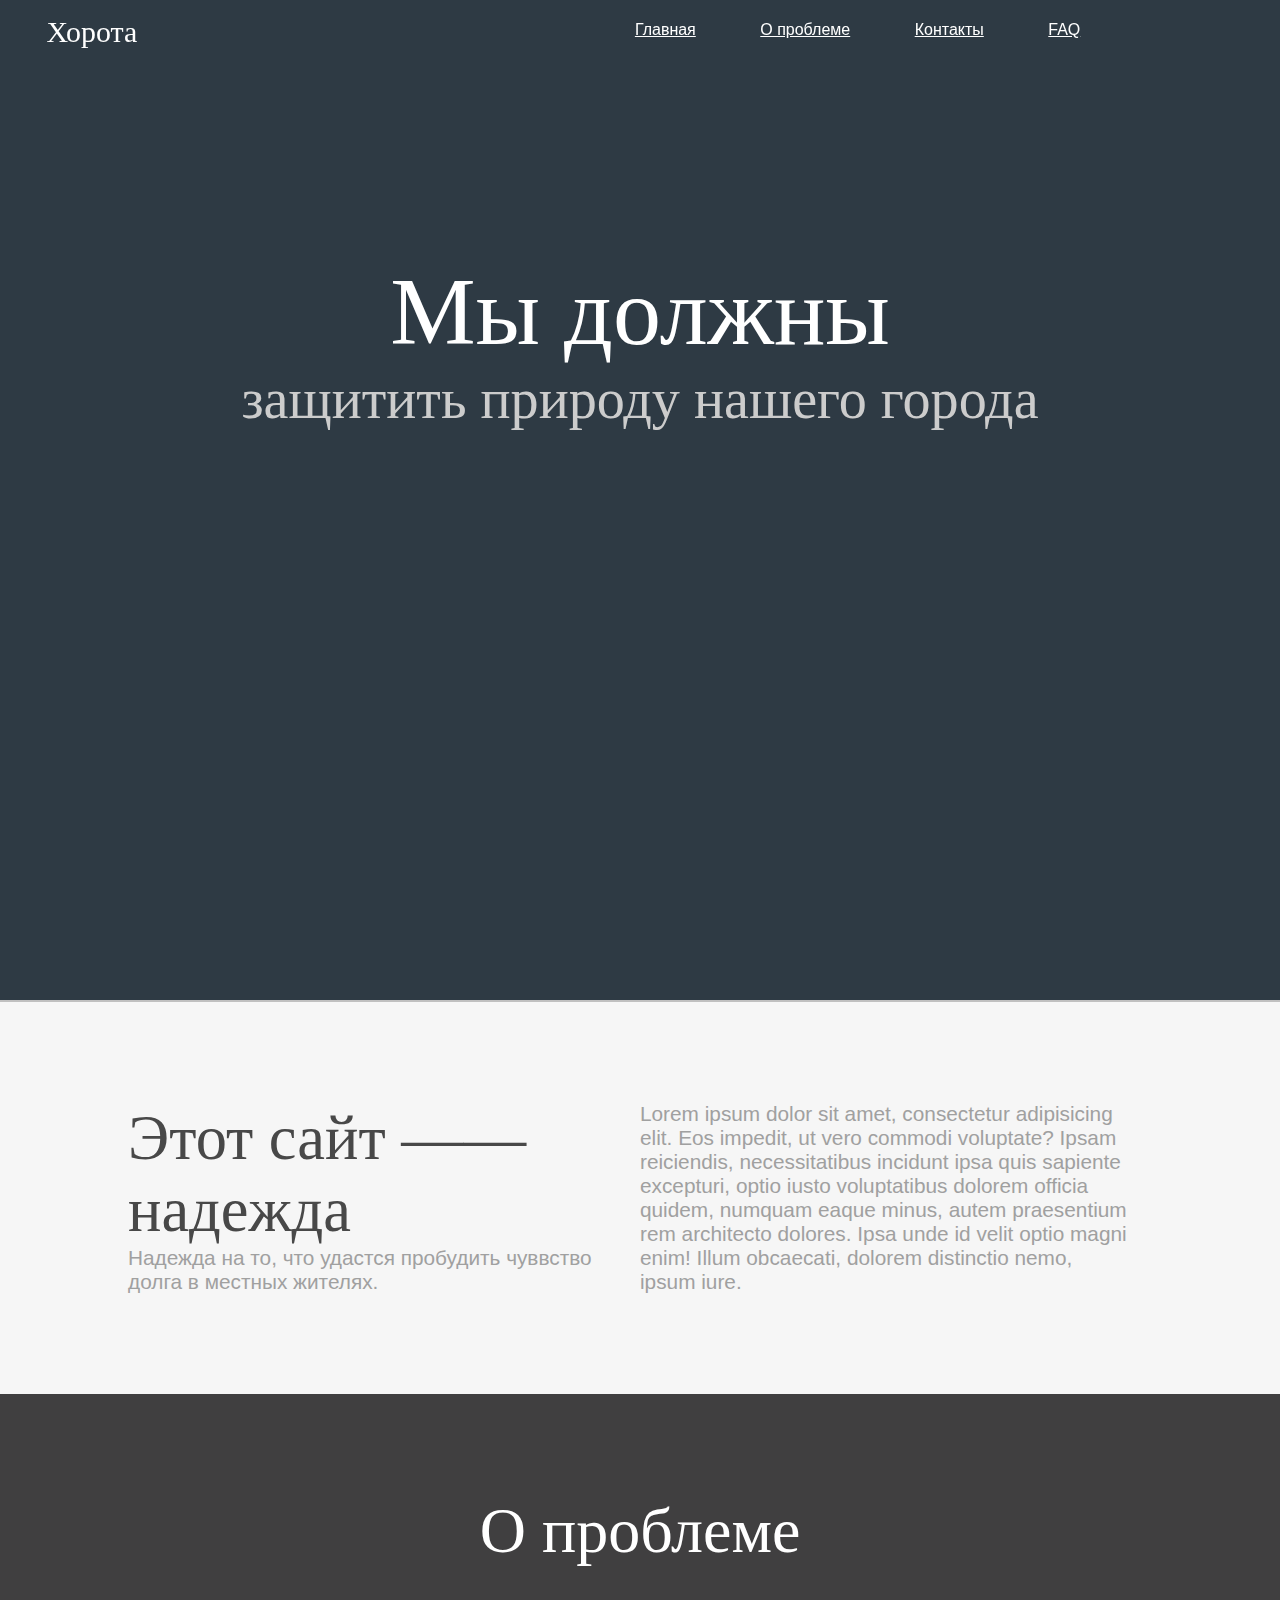
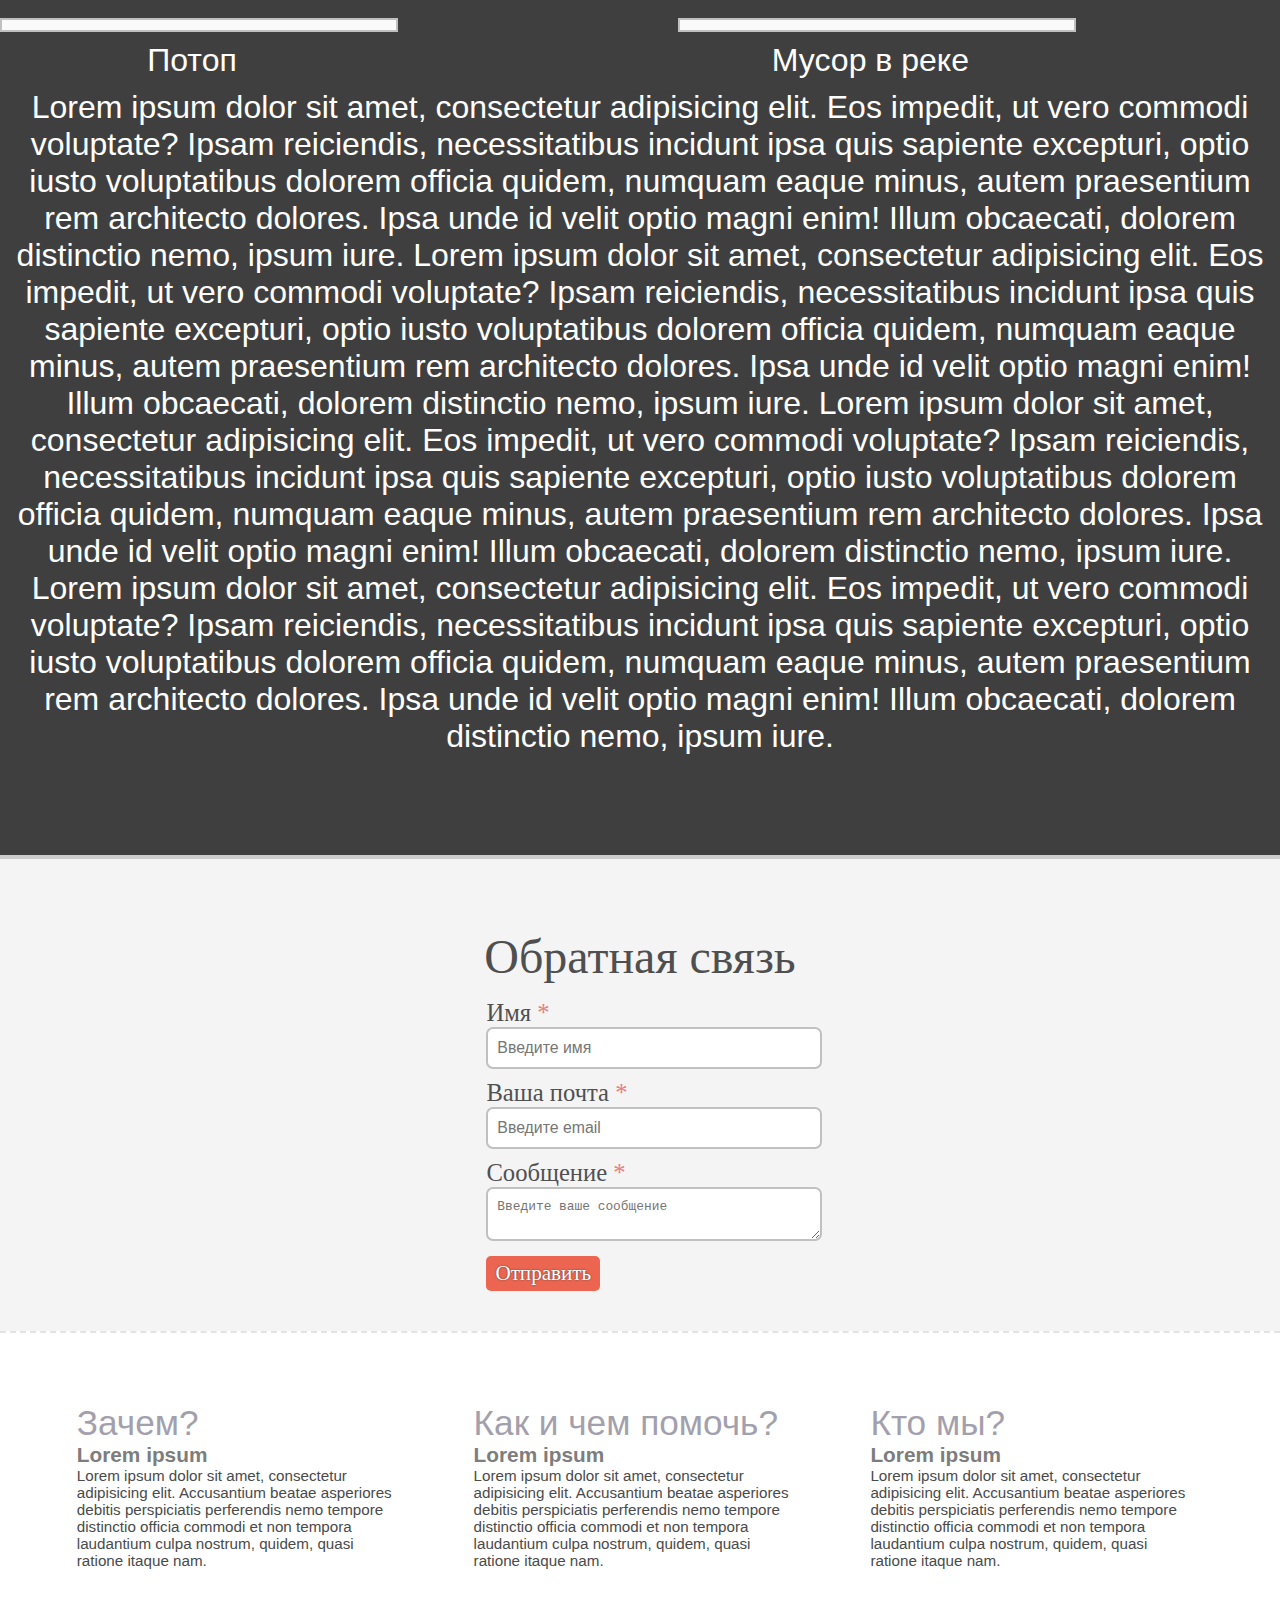
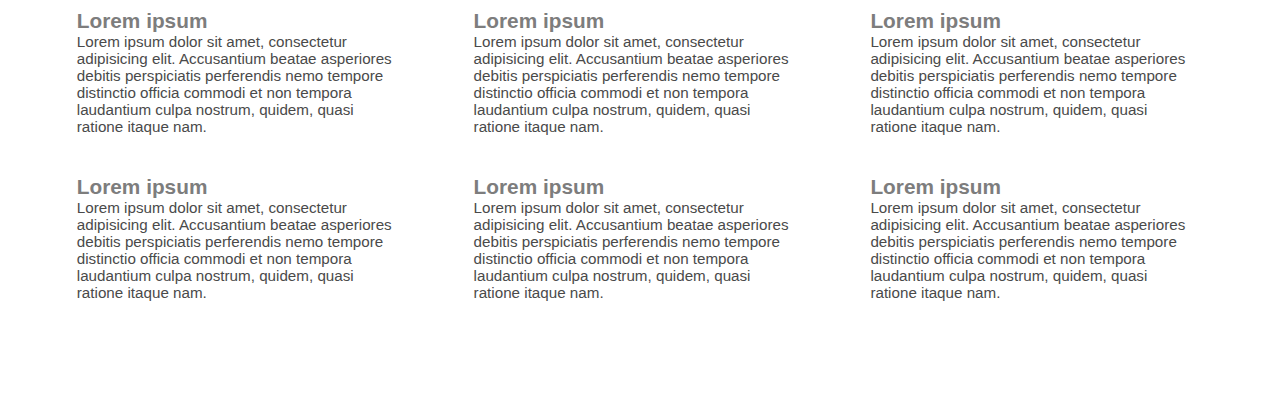
==== index.html @ d17c9227 "Revert "btn and text"" ====
<!DOCTYPE html>
<html lang="en">
<head>
  <meta charset="UTF-8">
  <meta name="viewport" content="width=device-width, initial-scale=1.0">
  <meta http-equiv="X-UA-Compatible" content="ie=edge">
  <title>Загрязнение Хороты</title>
  <link rel="stylesheet" href="css/main.css">
</head>
<body>
  <header>
    <div id="logo" onclick="slowScroll('#top')">
      <span>Хорота</span>
    </div>
    <div id="about">
      <a href="#" title="Главная" onclick="slowScroll('#main')">Главная</a>
      <a href="#" onclick="slowScroll('#overview')" title="О проблеме">О проблеме</a>
      <a href="#" onclick="slowScroll('#contacts')" title="Контакты">Контакты</a>
      <a href="#" onclick="slowScroll('#faq')" title="Ответы на вопросы">FAQ</a>
    </div>
  </header>

  <div id="top">
    <h1>Мы должны</h1>
    <h3>защитить природу нашего города</h3>
  </div>

  <div id="main">
    <div class="intro">
      <h2>Этот сайт —— надежда</h2>
      <span>Надежда на то, что удастся пробудить чуввство долга в местных жителях.</span>
    </div>
    <div class="text">
      <span>Lorem ipsum dolor sit amet, consectetur adipisicing elit. Eos impedit, ut vero commodi voluptate? Ipsam reiciendis, necessitatibus incidunt ipsa quis sapiente excepturi, optio iusto voluptatibus dolorem officia quidem, numquam eaque minus, autem praesentium rem architecto dolores. Ipsa unde id velit optio magni enim! Illum obcaecati, dolorem distinctio nemo, ipsum iure.</span>
    </div>
  </div>

  <div id="overview">
    <h2>О проблеме </h2>
    

    <div class="img">
      <img src="https://static.mk.ru/upload/entities/2015/06/25/photoreportsImages/detailPicture/69/93/e9/4b/3570118_5933877.jpg" alt="">
      <span>Потоп </span>
    </div>
    <div class="img">
      <img src="https://sochi.com/upload/resize_cache/iblock/c0f/800_532_1f0849686270ade1a4fedede73b560024/tnimg_5264_2m.jpg" alt="">
      <span>Мусор в реке</span>
    </div>
    <div class="text">
        <span>
            Lorem ipsum dolor sit amet, consectetur adipisicing elit. Eos impedit, ut vero commodi voluptate? Ipsam reiciendis, necessitatibus incidunt ipsa quis sapiente excepturi, optio iusto voluptatibus dolorem officia quidem, numquam eaque minus, autem praesentium rem architecto dolores. Ipsa unde id velit optio magni enim! Illum obcaecati, dolorem distinctio nemo, ipsum iure.
            Lorem ipsum dolor sit amet, consectetur adipisicing elit. Eos impedit, ut vero commodi voluptate? Ipsam reiciendis, necessitatibus incidunt ipsa quis sapiente excepturi, optio iusto voluptatibus dolorem officia quidem, numquam eaque minus, autem praesentium rem architecto dolores. Ipsa unde id velit optio magni enim! Illum obcaecati, dolorem distinctio nemo, ipsum iure.
            Lorem ipsum dolor sit amet, consectetur adipisicing elit. Eos impedit, ut vero commodi voluptate? Ipsam reiciendis, necessitatibus incidunt ipsa quis sapiente excepturi, optio iusto voluptatibus dolorem officia quidem, numquam eaque minus, autem praesentium rem architecto dolores. Ipsa unde id velit optio magni enim! Illum obcaecati, dolorem distinctio nemo, ipsum iure.
            Lorem ipsum dolor sit amet, consectetur adipisicing elit. Eos impedit, ut vero commodi voluptate? Ipsam reiciendis, necessitatibus incidunt ipsa quis sapiente excepturi, optio iusto voluptatibus dolorem officia quidem, numquam eaque minus, autem praesentium rem architecto dolores. Ipsa unde id velit optio magni enim! Illum obcaecati, dolorem distinctio nemo, ipsum iure.
            




        </span>
      </div>
  </div>

  <div id="contacts">
    <center><h5>Обратная связь</h5></center>
    <form id="form_input">
      <label for="name">Имя <span>*</span></label><br>
      <input type="text" placeholder="Введите имя" name="name" id="name"><br>
      <label for="email">Ваша почта <span>*</span></label><br>
			<input type="email" placeholder="Введите email" name="email" id="email"><br>
			<label for="message">Сообщение <span>*</span></label><br>
			<textarea placeholder="Введите ваше сообщение" name="message" id="message"></textarea><br>
			<div id="mess_send" class="btn">Отправить</div>
    </form>
  </div>

  <div id="faq">
    <div>
      <span class="title">Зачем?</span><br>
      <span class="heading">Lorem ipsum</span>
      <p>Lorem ipsum dolor sit amet, consectetur adipisicing elit. Accusantium beatae asperiores debitis perspiciatis perferendis nemo tempore distinctio officia commodi et non tempora laudantium culpa nostrum, quidem, quasi ratione itaque nam.</p>
      <span class="heading">Lorem ipsum</span>
      <p>Lorem ipsum dolor sit amet, consectetur adipisicing elit. Accusantium beatae asperiores debitis perspiciatis perferendis nemo tempore distinctio officia commodi et non tempora laudantium culpa nostrum, quidem, quasi ratione itaque nam.</p>
      <span class="heading">Lorem ipsum</span>
      <p>Lorem ipsum dolor sit amet, consectetur adipisicing elit. Accusantium beatae asperiores debitis perspiciatis perferendis nemo tempore distinctio officia commodi et non tempora laudantium culpa nostrum, quidem, quasi ratione itaque nam.</p>
    </div>
    <div>
      <span class="title">Как и чем помочь?</span><br>
      <span class="heading">Lorem ipsum</span>
      <p>Lorem ipsum dolor sit amet, consectetur adipisicing elit. Accusantium beatae asperiores debitis perspiciatis perferendis nemo tempore distinctio officia commodi et non tempora laudantium culpa nostrum, quidem, quasi ratione itaque nam.</p>
      <span class="heading">Lorem ipsum</span>
      <p>Lorem ipsum dolor sit amet, consectetur adipisicing elit. Accusantium beatae asperiores debitis perspiciatis perferendis nemo tempore distinctio officia commodi et non tempora laudantium culpa nostrum, quidem, quasi ratione itaque nam.</p>
      <span class="heading">Lorem ipsum</span>
      <p>Lorem ipsum dolor sit amet, consectetur adipisicing elit. Accusantium beatae asperiores debitis perspiciatis perferendis nemo tempore distinctio officia commodi et non tempora laudantium culpa nostrum, quidem, quasi ratione itaque nam.</p>
    </div>
    <div>
      <span class="title">Кто мы?</span><br>
      <span class="heading">Lorem ipsum</span>
      <p>Lorem ipsum dolor sit amet, consectetur adipisicing elit. Accusantium beatae asperiores debitis perspiciatis perferendis nemo tempore distinctio officia commodi et non tempora laudantium culpa nostrum, quidem, quasi ratione itaque nam.</p>
      <span class="heading">Lorem ipsum</span>
      <p>Lorem ipsum dolor sit amet, consectetur adipisicing elit. Accusantium beatae asperiores debitis perspiciatis perferendis nemo tempore distinctio officia commodi et non tempora laudantium culpa nostrum, quidem, quasi ratione itaque nam.</p>
      <span class="heading">Lorem ipsum</span>
      <p>Lorem ipsum dolor sit amet, consectetur adipisicing elit. Accusantium beatae asperiores debitis perspiciatis perferendis nemo tempore distinctio officia commodi et non tempora laudantium culpa nostrum, quidem, quasi ratione itaque nam.</p>
    </div>
  </div>

  <script src="https://ajax.googleapis.com/ajax/libs/jquery/3.3.1/jquery.min.js"></script>
  <script>
    function slowScroll(id) {
      $('html, body').animate({
        scrollTop: $(id).offset().top
      }, 500);
    }

    $(document).on("scroll", function () {
      if($(window).scrollTop() === 0)
        $("header").removeClass("fixed");
      else
        $("header").attr("class", "fixed");
    });
  </script>
</body>
</html>
---- css/main.css ----
@import url('https://fonts.googleapis.com/css?family=Roboto|Suez+One');

* {
  margin: 0;
  padding: 0;
  outline: none;
}

body, html {
  width: 100%;
  height: 100%;
}

body {
  background-color: #fafafa;
  font-family: Trebuchet MS, Helvetica;
}

/* Шапка сайта */

header {
  width: 100%;
  padding: 10px 0.5% 0px 0.5%;
  background: transparent;
  float: left;
  position: fixed;
}

header #logo {
  color: #fff;
  cursor: pointer;
}

header #logo span {
  font-size: 1.7em;
  line-height: 45px;
  margin-left: 40px;
  font-family: 'Suez One', serif;
}

@media (min-width: 701px) {
  #logo {
    float: left;
    width: 30%;
    font-size: 1.1em;
  }

  #about {
    float: right;
    width: 67%;
  }
}

@media (max-width: 700px) {
  #logo {
    margin-top: 15px;
    width: 100%;
    font-size: 1.5em;
  }

  #about {
    float: left;
    width: 100%;
  }
}

#about {
  text-align: center;
  font-size: 1em;
  line-height: 40px;
  margin-bottom: 10px;
}

#about > a {color: #fff}

#about > a:hover {
  color: #b0b0b0;
  text-decoration: underline;
}

#about > a:not(:last-child) {
  margin-right: 7%;
}

/* Стили для фиксированной шапки */

.fixed {
  z-index: 5000;
  background-color: #fff;
  border-bottom: 1px solid silver;
}

header.fixed #logo {
  color: #343434;
}

.fixed #about a {color: #343434}
.fixed #about a:hover {color: #7c7c7c}

/* Главный блок на сайте */

#top {
  width: 100%;
  background-image: url(https://www.vincent-realty.ru/local/assets/img/banner/1920.jpg);
  background-blend-mode: multiply;
  background-color: #2e3a44;
  background-size: cover;
  text-align: center;
  color: #fff;
}

@media (min-width: 1001px) {
  #top {
    font-size: 3em;
    height: 1000px;
  }
}

@media (max-width: 1000px) and (min-width: 651px) {
  #top {
    font-size: 2em;
    height: 600px;
  }
}

@media (max-width: 650px) {
  #top {
    font-size: 1.3em;
    padding-top: 50%;
    height: 500px;
  }
}

@media (max-width: 450px) {
  #top {
    font-size: 0.9em;
  }
}

#top h1 {
  padding-top: 20%;
}

#top h3 {
  color: #ccc;
}

/* Блок с возможностями */

#main {
  float: left;
  background-color: #f6f6f6;
  border-top: 2px solid silver;
  color: #484848;
  font-size: 1.3em;
}

@media (min-width: 1401px) {
  #main {
    padding: 100px 20%;
    width: 60%;
  }
}

@media (max-width: 1400px) {
  #main {
    padding: 100px 10%;
    width: 80%;
  }
}

@media (max-width: 700px) {
  #main div {
    width: 98%!important;
    margin-bottom: 20px;
  }
}

#main div {
  width: 48%;
  margin-right: 2%;
  float: left;
}

#main h2 {font-size: 3em}
#main span {color: #a0a0a0}

/* Блок с преимуществами */

#overview {
  float: left;
  background-image: url(https://ngsochi.com/images/2020/8/1-53.jpg);

  background-blend-mode: multiply;
  background-color: #403f40;
  background-size: cover;
  background-attachment: fixed;

  padding: 100px 0;
  width: 100%;
  text-align: center;
  color: #fff;
}

#overview h2 {font-size: 4em}
#overview h4 {color: #ccc; font-size: 1.5em}

@media (min-width: 561px) {
  #overview h2 {font-size: 4em}
}

@media (max-width: 560px) {
  #overview h2 {font-size: 2em}
}

#overview .img {
  float: left;
  width: 30%;
  margin-right: 5%;
  margin-top: 50px;
}

#overview .img:nth-child(odd) {
  margin-left: 18%;
}

#overview img {
  background: #fafafa;
  padding: 5px;
  border: 2px solid silver;
  float: left;
  width: 100%;
  max-width: 500px;
}

#overview span {
  float: left;
  width: 100%;
  font-size: 2em;
  margin-top: 10px;
}

@media (max-width: 700px) {
  #overview .img {
    width: 80%!important;
    margin-right: 0!important;
    margin-left: 10%!important;
  }
}

/* Блок с контактами */
#contacts {
  width: 100%;
  float: left;
  padding-bottom: 40px;
  padding-top: 70px;
  border-top: 4px solid #ccc;
  background: #f4f4f4;
}

h1, h2, h3, h4, h5 {
  font-family: 'Roboto Slab', serif;
  font-weight: lighter;
}

#contacts h5 {font-size: 3em; color: #4f4f4f}

#form_input {
  margin-top: 15px;
  font-size: 1.1em;
}

@media (min-width: 1051px) {
  #form_input {
    width: 35%;
    margin-left: 38%;
  }
}

@media (max-width: 1050px) {
  #form_input {
    width: 90%;
    margin-left: 10%;
  }
}

#form_input label {
  color: #505050;
  cursor: pointer;
  font-size: 1.4em;
  font-family: 'Roboto Slab', serif;
}

#form_input label > span {
  color: #e87e7e;
}

#form_input input,#form_input textarea {
  margin-bottom: 10px;
  width: 70%;
  padding: 10px 2%;
  border-radius: 7px;
  border: 2px solid silver;
  font-size: 0.9em;
  color: #4a4a4a;
}

#form_input input:focus, #form_input textarea:focus {
  border-color: #333;
}

.btn {
  float: left;
  border-radius: 5px;
  padding: 5px 9px;
  font-size: 1.2em;
  background-color: #ec6550;
  text-shadow: #454545 0 0 2px;
  cursor: pointer;
  color: white;
  font-family: 'Roboto Slab', serif;
}

.btn:hover {
  background-color: #c15443;
}

/* Вопросы и ответы */

#faq {
  background-color: #fff;
  border-top: 2px dashed #e4e3e3;
  width: 100%;
  float: left;
  padding-top: 70px;
  padding-bottom: 70px;
}

@media (min-width: 801px) {
  #faq div {
    width: 25%;
    margin-left: 6%;
    float: left;
  }
}

@media (max-width: 800px) {
  #faq div {
    width: 80%;
    margin-left: 10%;
    float: left;
  }
}

#faq .title {
  font-weight: lighter;
  color: #a3a0ad;
  margin-bottom: 20px;
  font-size: 2.2em;
}

#faq .heading {
  color: #7d7d7d;
  font-size: 1.3em;
  font-weight: bold;
}

#faq p {
  font-family: Arimo, Helvetica, sans-serif;
  -webkit-font-smoothing: antialiased;
  color: #4a4a4a;
  font-size: 0.95em;
  margin-bottom: 40px;
}
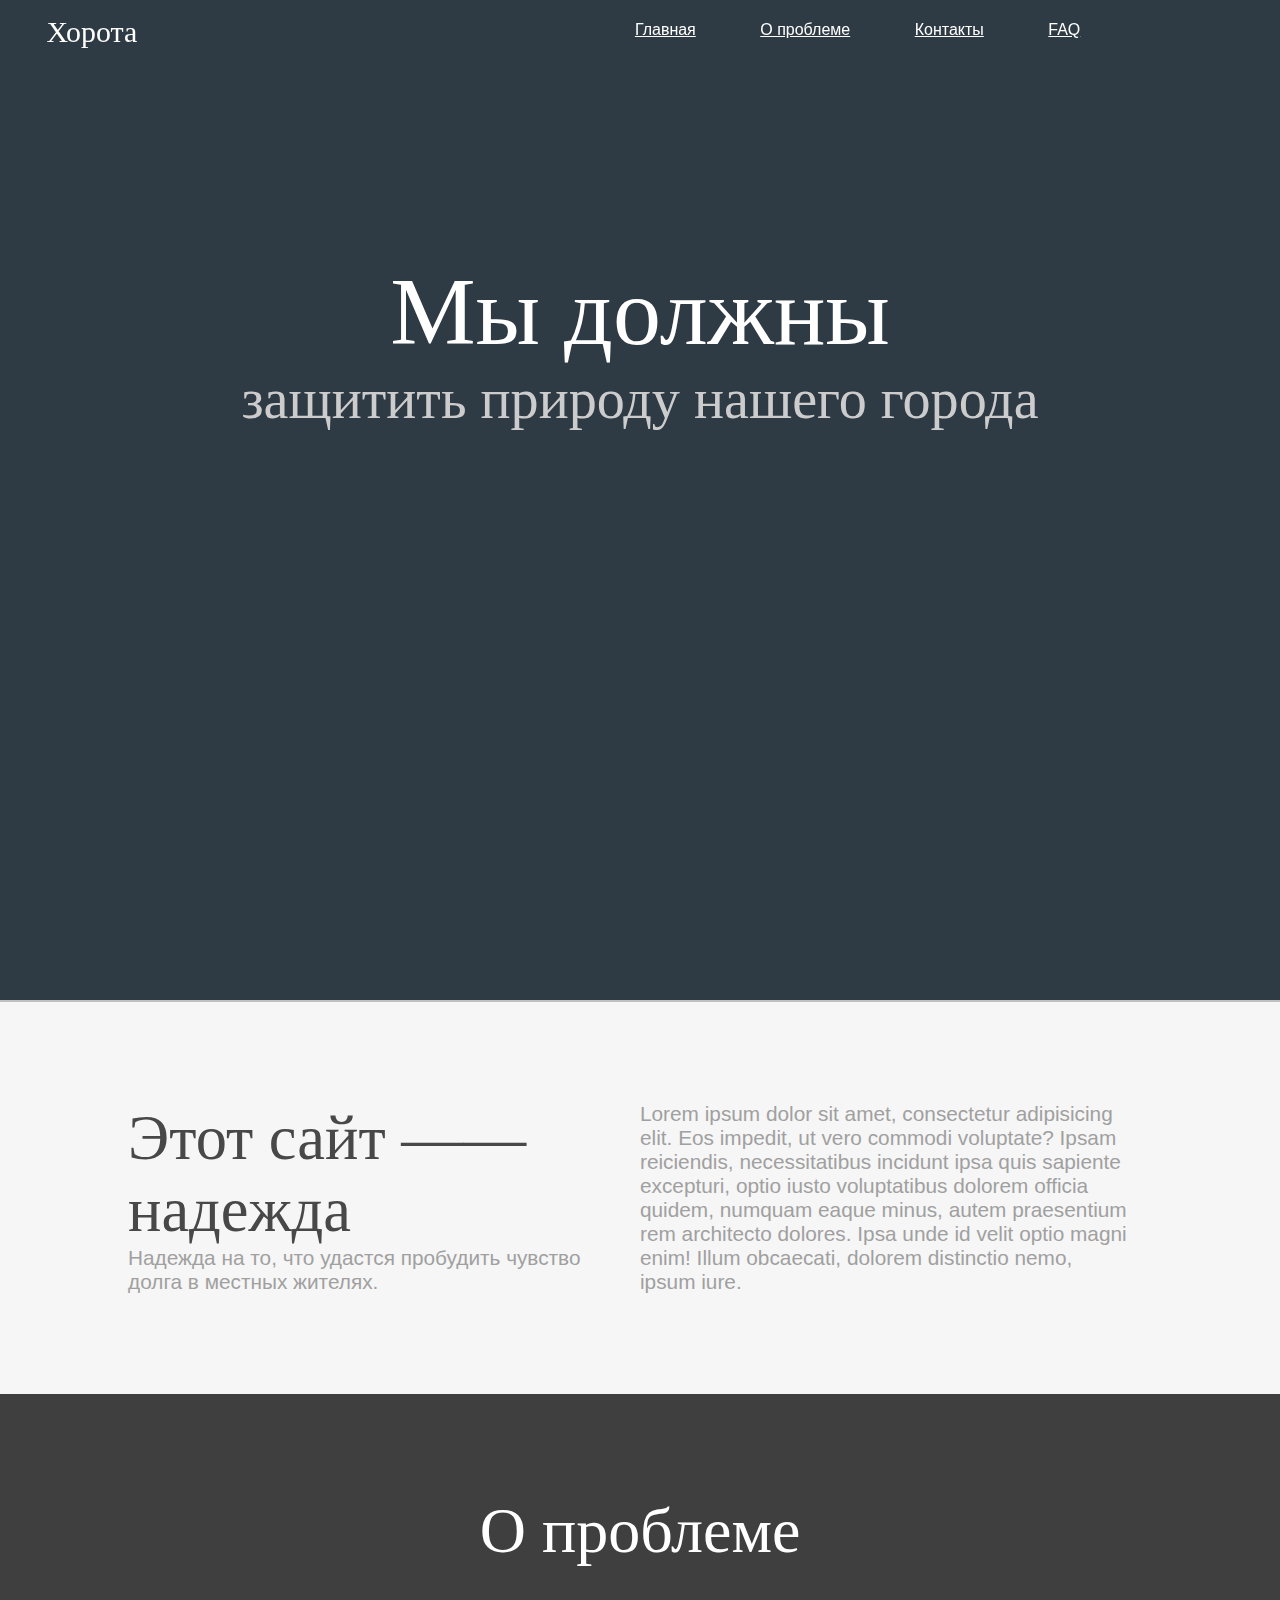
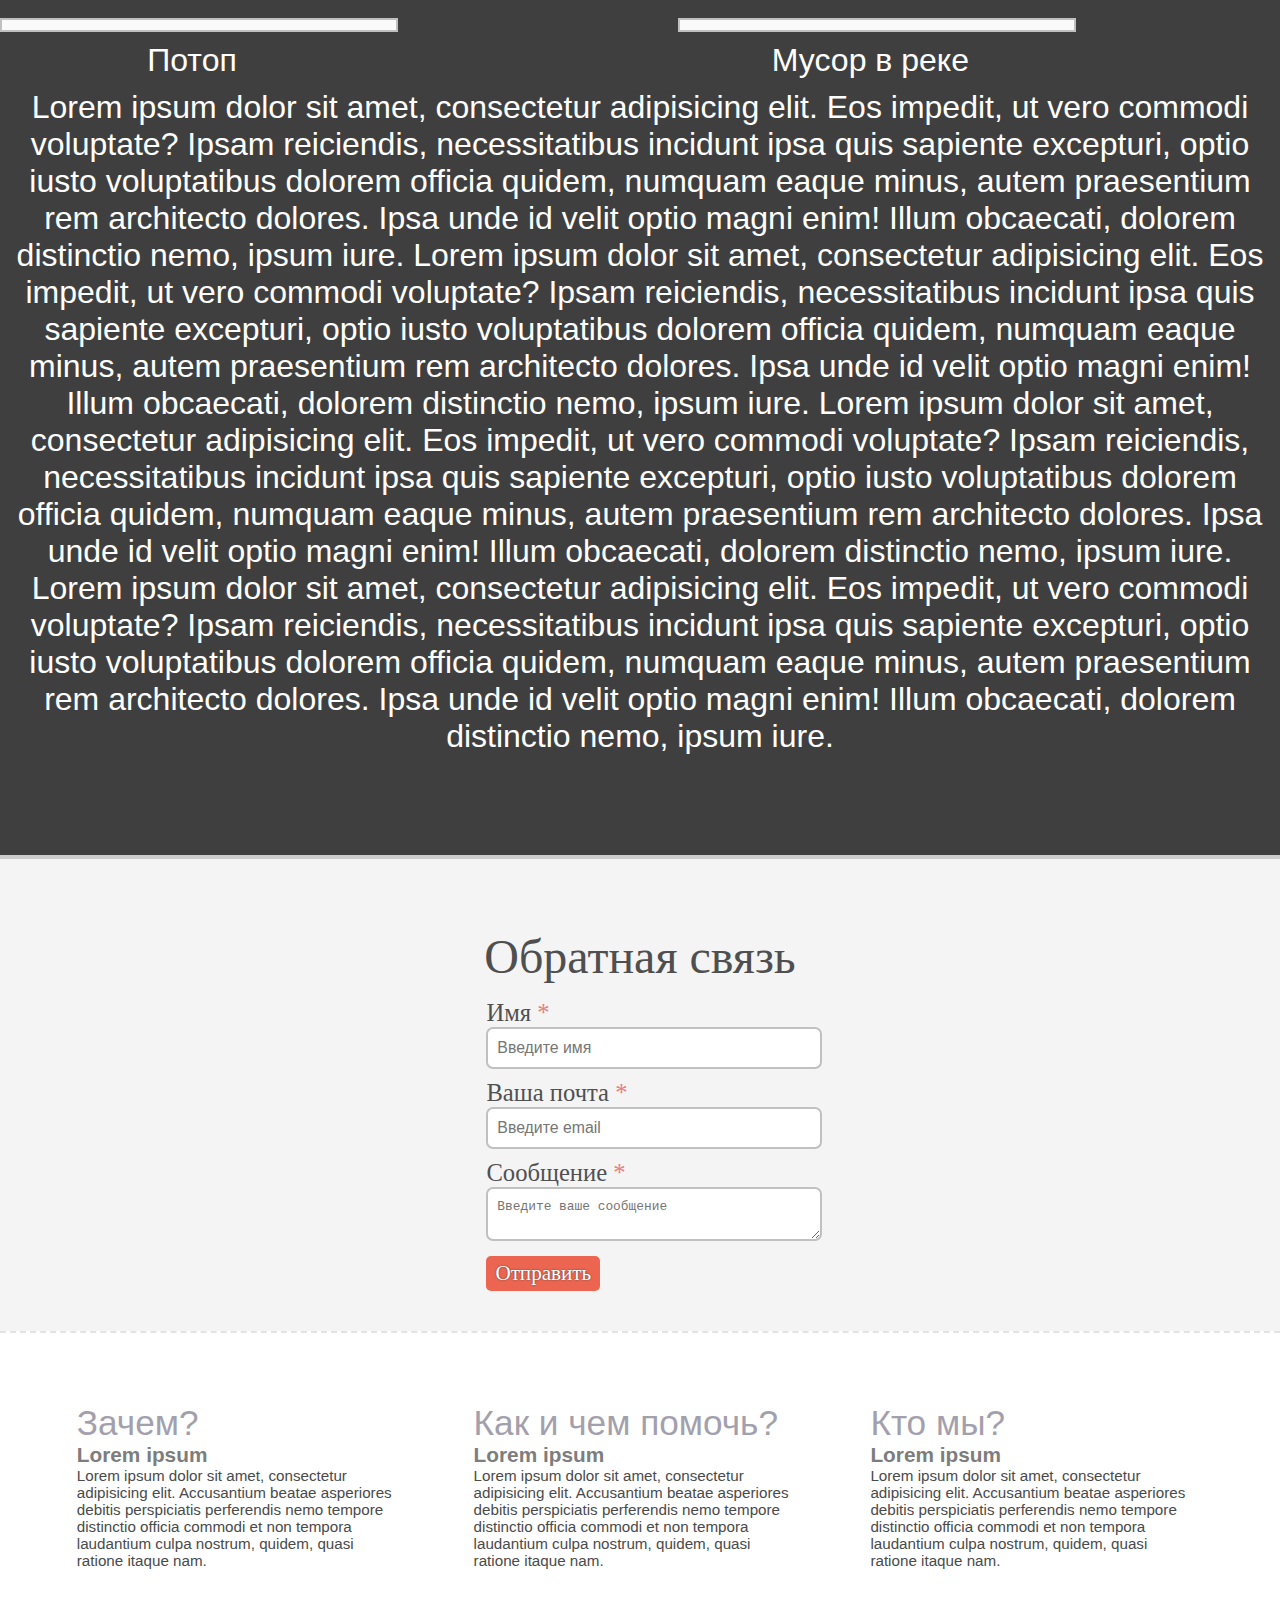
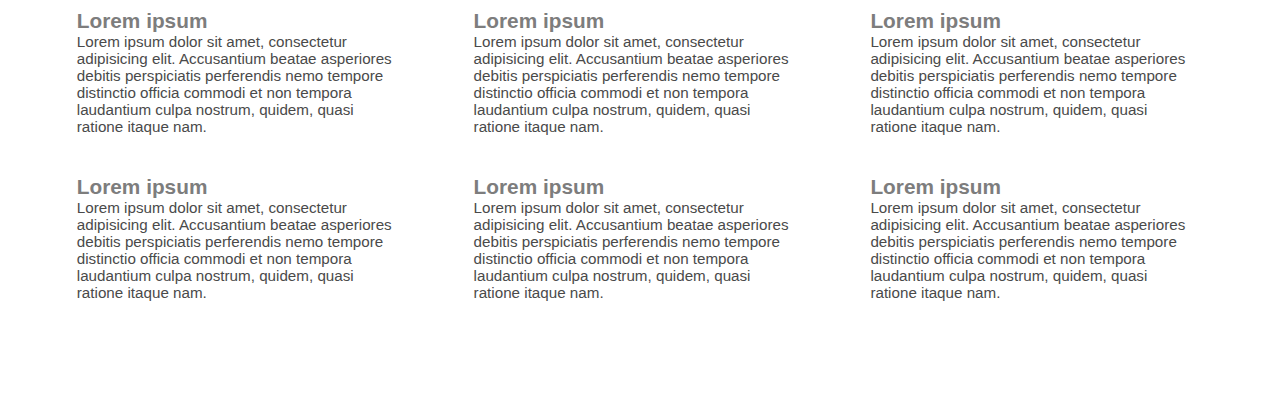
==== commit e6c86b0c: "text" ====
--- a/index.html
+++ b/index.html
@@ -28,7 +28,7 @@
   <div id="main">
     <div class="intro">
       <h2>Этот сайт —— надежда</h2>
-      <span>Надежда на то, что удастся пробудить чуввство долга в местных жителях.</span>
+      <span>Надежда на то, что удастся пробудить чувство долга в местных жителях.</span>
     </div>
     <div class="text">
       <span>Lorem ipsum dolor sit amet, consectetur adipisicing elit. Eos impedit, ut vero commodi voluptate? Ipsam reiciendis, necessitatibus incidunt ipsa quis sapiente excepturi, optio iusto voluptatibus dolorem officia quidem, numquam eaque minus, autem praesentium rem architecto dolores. Ipsa unde id velit optio magni enim! Illum obcaecati, dolorem distinctio nemo, ipsum iure.</span>
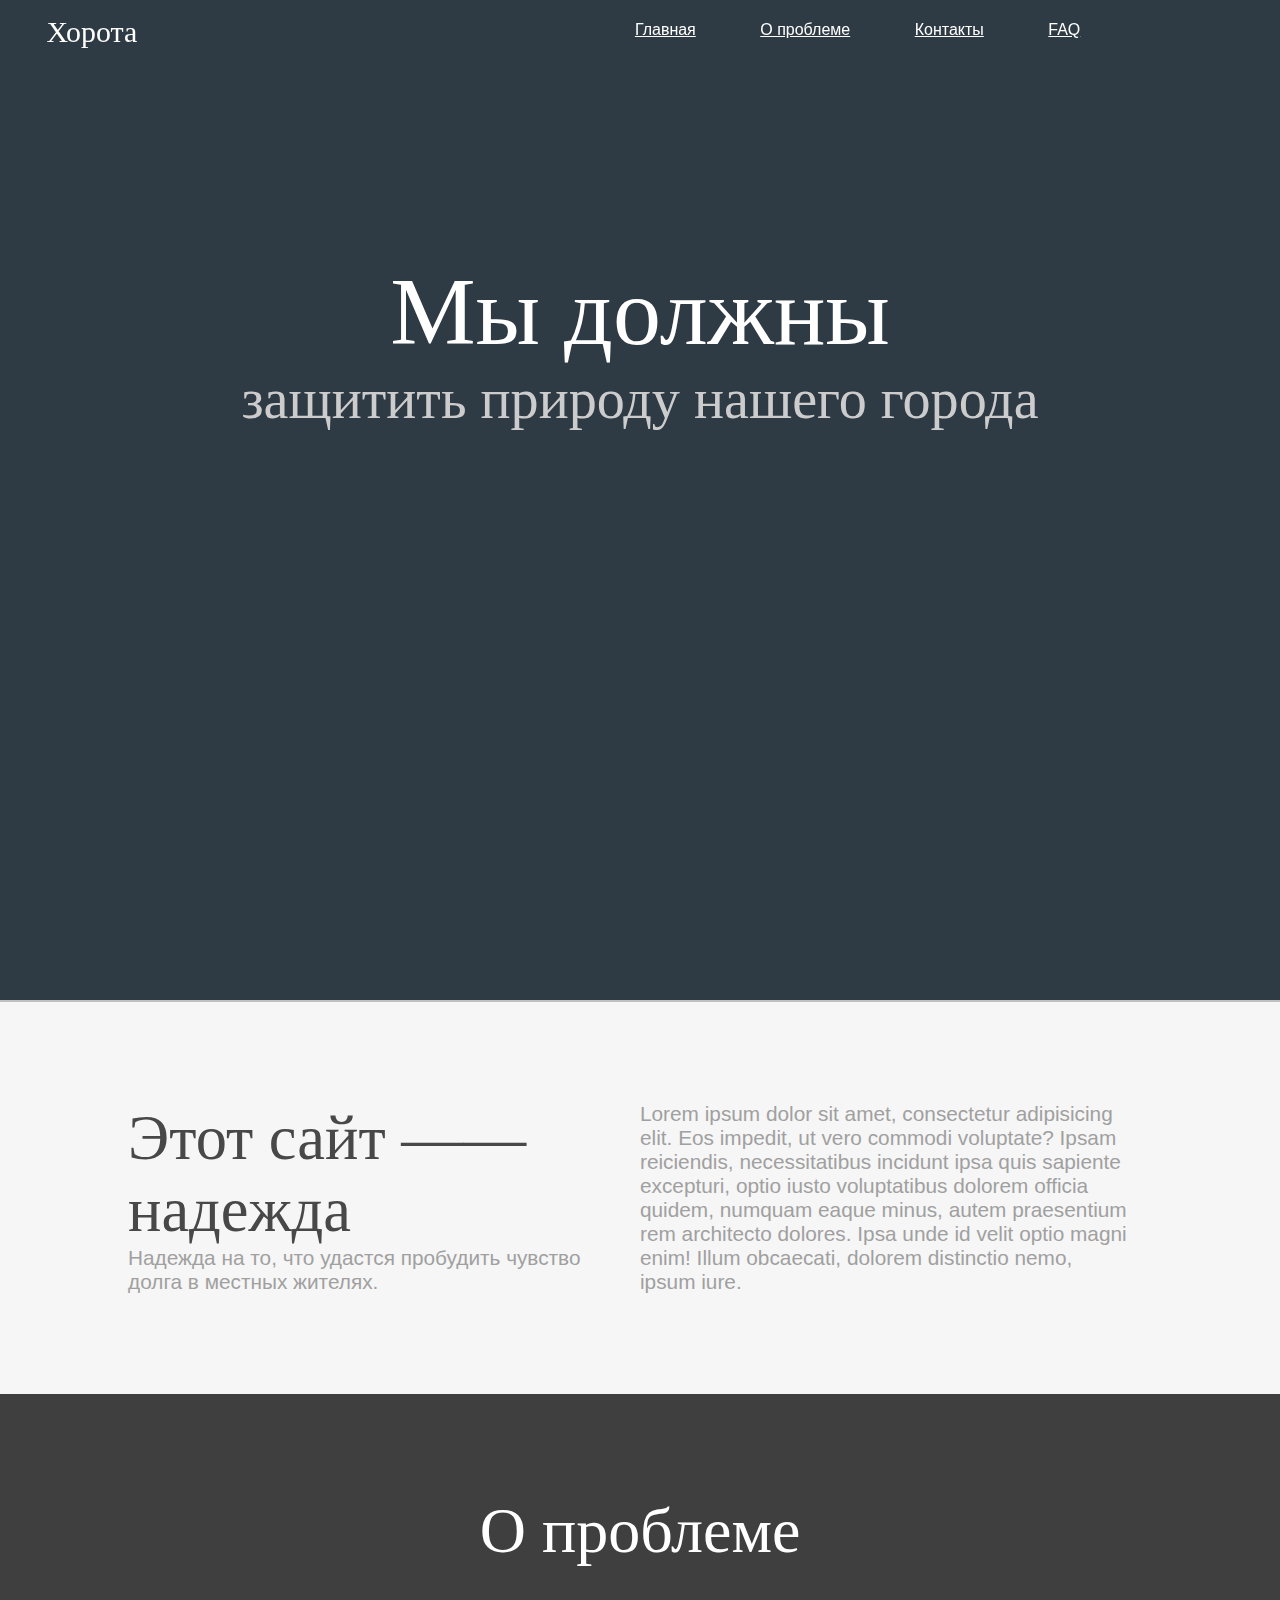
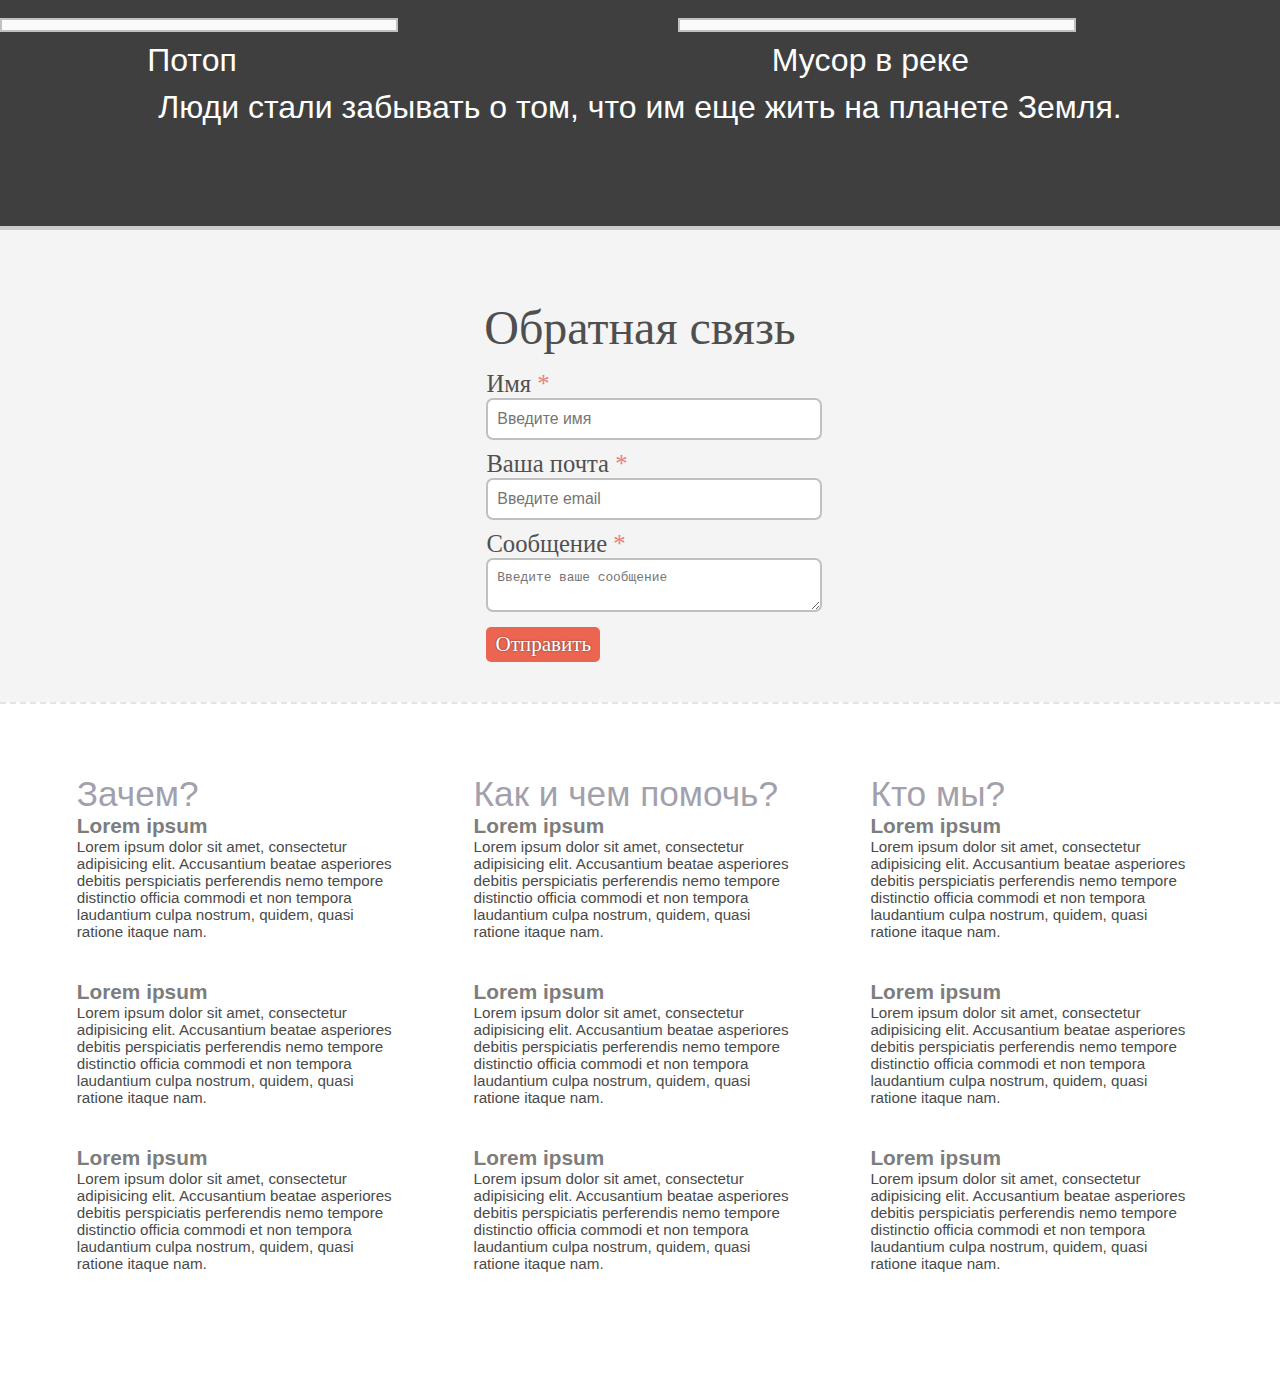
==== commit fb6a8007: "textc" ====
--- a/index.html
+++ b/index.html
@@ -49,11 +49,7 @@
     </div>
     <div class="text">
         <span>
-            Lorem ipsum dolor sit amet, consectetur adipisicing elit. Eos impedit, ut vero commodi voluptate? Ipsam reiciendis, necessitatibus incidunt ipsa quis sapiente excepturi, optio iusto voluptatibus dolorem officia quidem, numquam eaque minus, autem praesentium rem architecto dolores. Ipsa unde id velit optio magni enim! Illum obcaecati, dolorem distinctio nemo, ipsum iure.
-            Lorem ipsum dolor sit amet, consectetur adipisicing elit. Eos impedit, ut vero commodi voluptate? Ipsam reiciendis, necessitatibus incidunt ipsa quis sapiente excepturi, optio iusto voluptatibus dolorem officia quidem, numquam eaque minus, autem praesentium rem architecto dolores. Ipsa unde id velit optio magni enim! Illum obcaecati, dolorem distinctio nemo, ipsum iure.
-            Lorem ipsum dolor sit amet, consectetur adipisicing elit. Eos impedit, ut vero commodi voluptate? Ipsam reiciendis, necessitatibus incidunt ipsa quis sapiente excepturi, optio iusto voluptatibus dolorem officia quidem, numquam eaque minus, autem praesentium rem architecto dolores. Ipsa unde id velit optio magni enim! Illum obcaecati, dolorem distinctio nemo, ipsum iure.
-            Lorem ipsum dolor sit amet, consectetur adipisicing elit. Eos impedit, ut vero commodi voluptate? Ipsam reiciendis, necessitatibus incidunt ipsa quis sapiente excepturi, optio iusto voluptatibus dolorem officia quidem, numquam eaque minus, autem praesentium rem architecto dolores. Ipsa unde id velit optio magni enim! Illum obcaecati, dolorem distinctio nemo, ipsum iure.
-            
+           Люди стали забывать о том, что им еще жить на планете Земля.
 
 
 
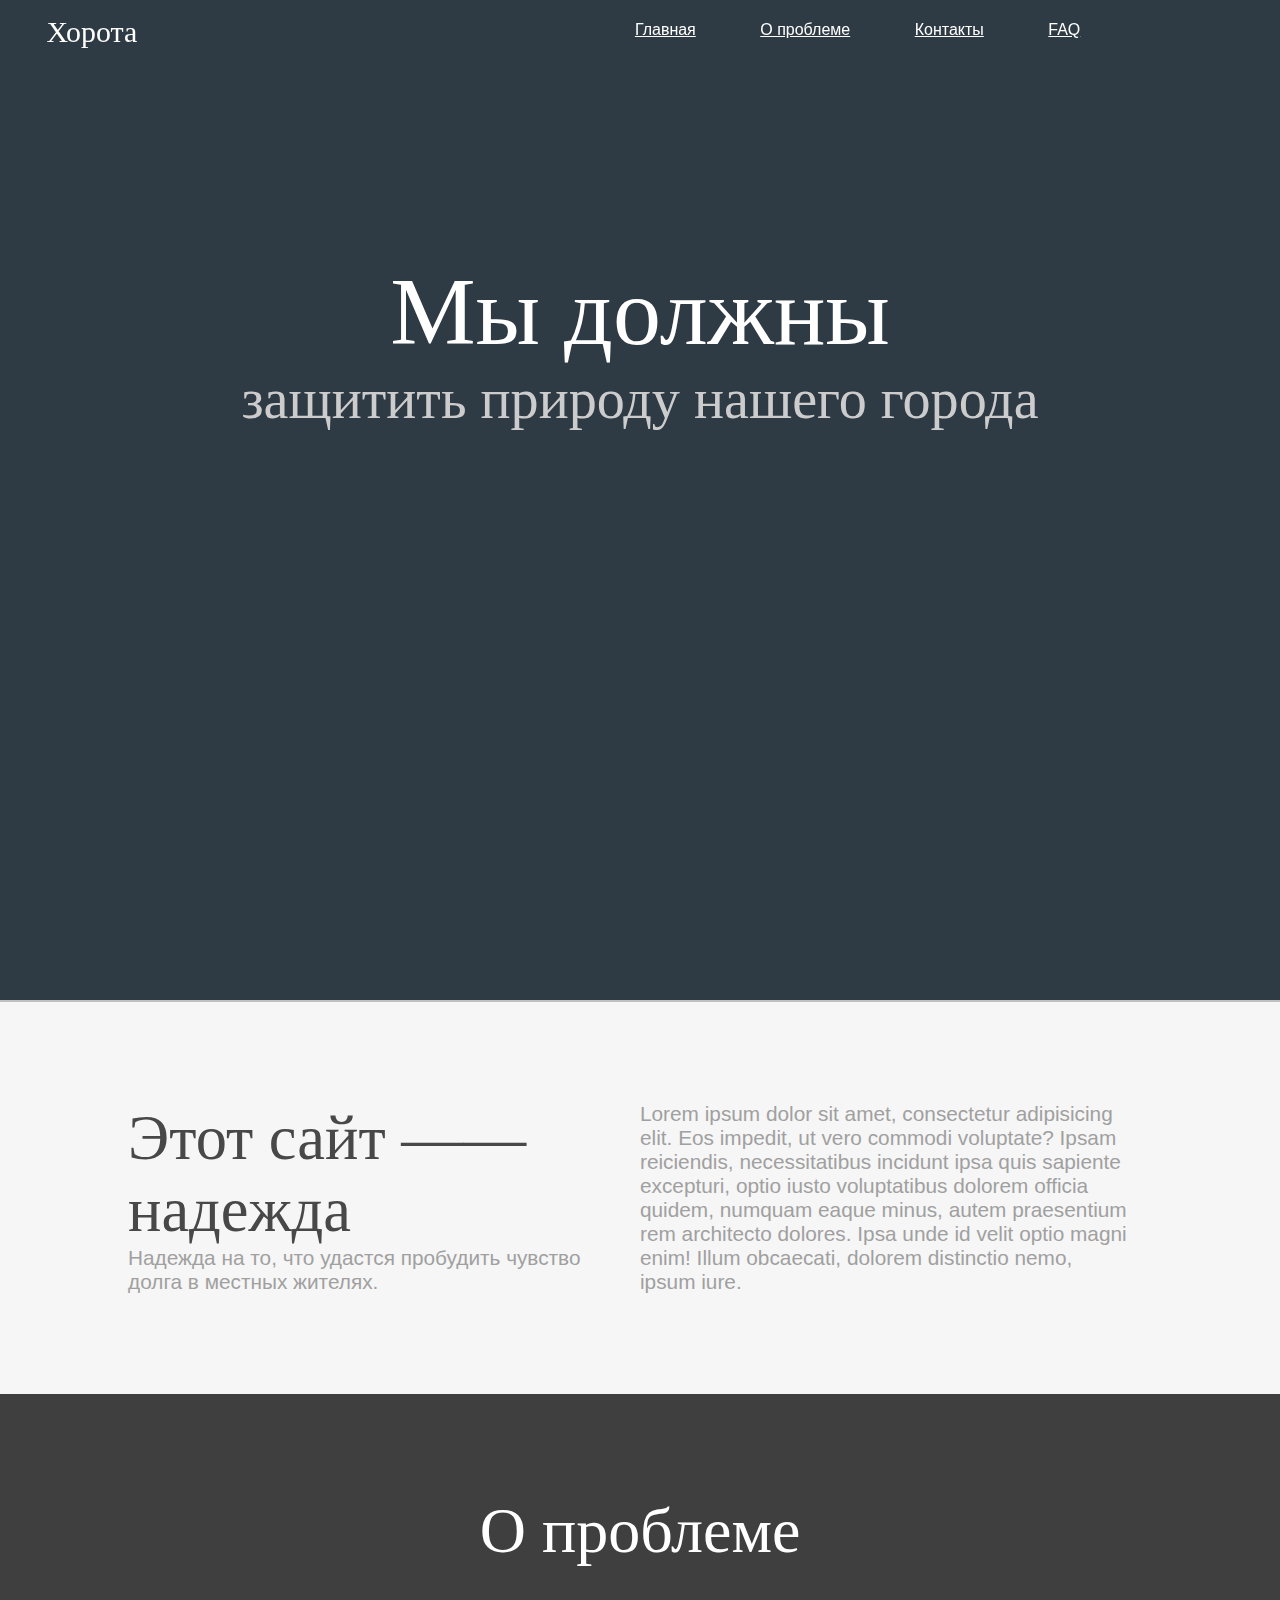
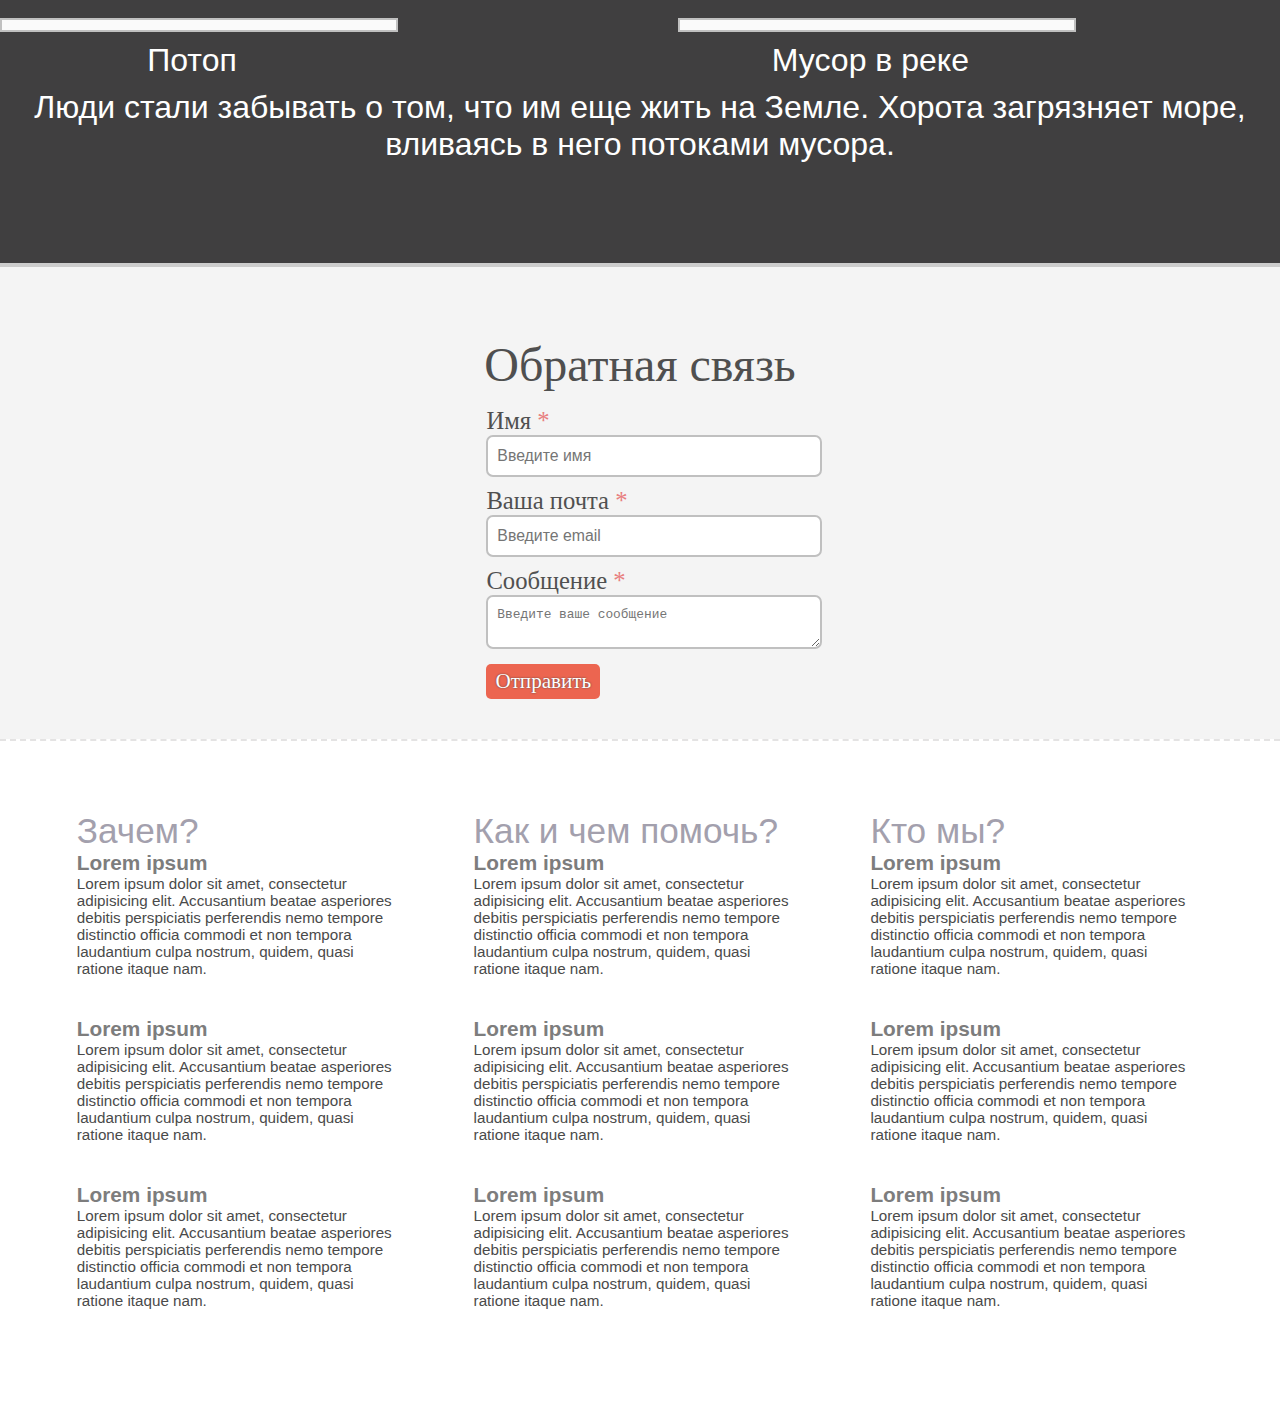
==== commit ca05aa29: "11" ====
--- a/index.html
+++ b/index.html
@@ -49,7 +49,7 @@
     </div>
     <div class="text">
         <span>
-           Люди стали забывать о том, что им еще жить на планете Земля.
+           Люди стали забывать о том, что им еще жить на Земле. Хорота загрязняет море, вливаясь в него потоками мусора. 
 
 
 
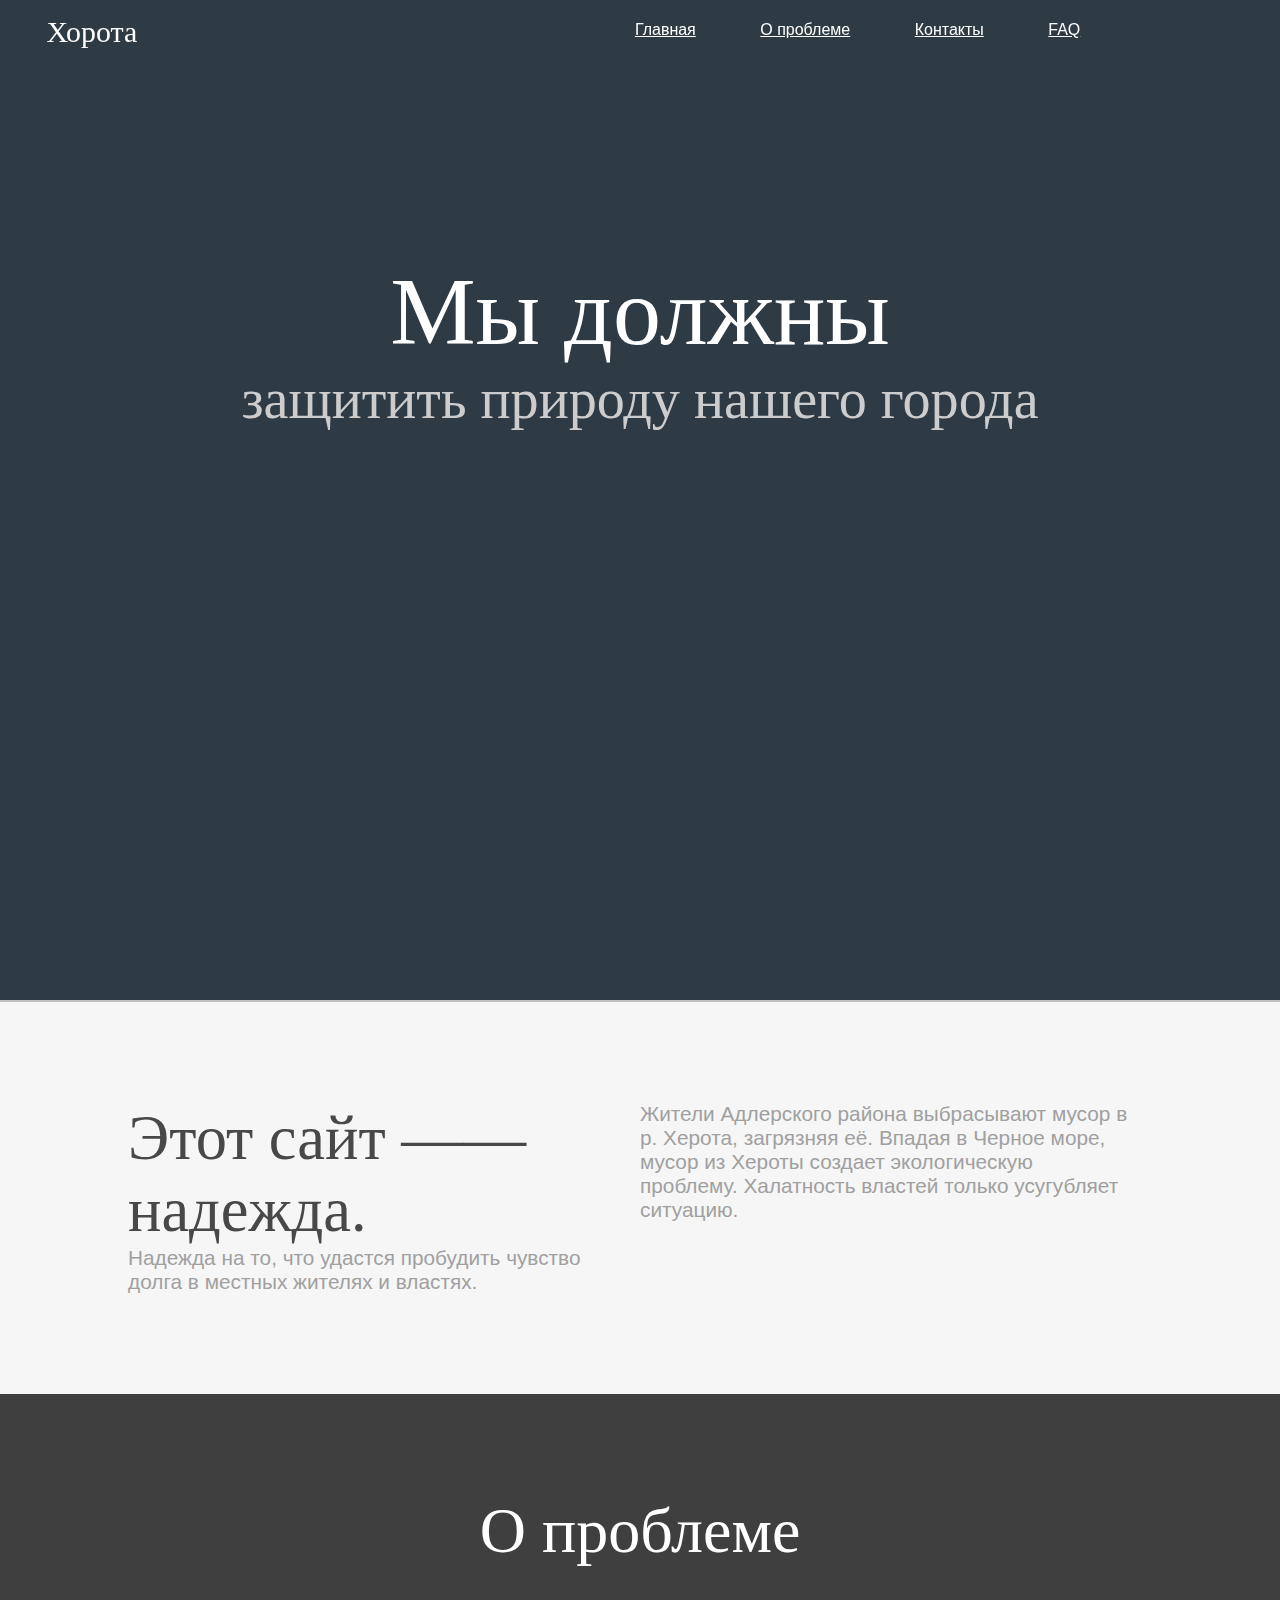
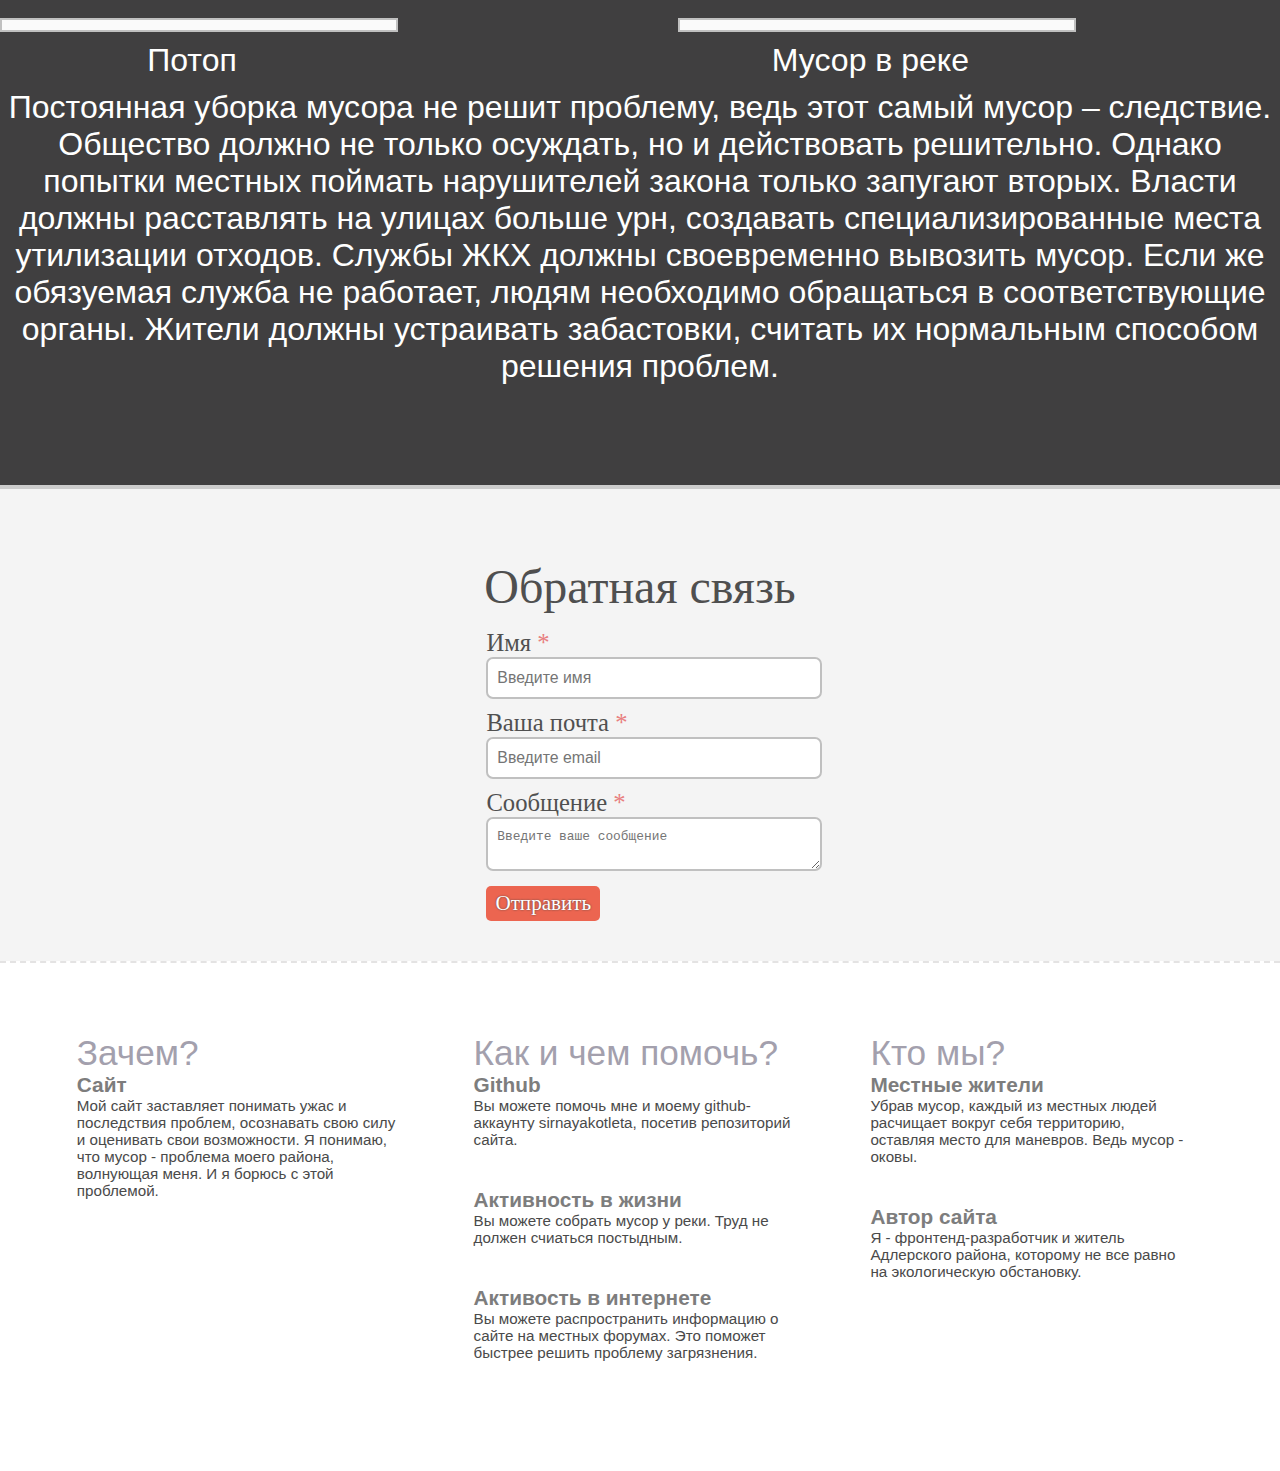
==== commit bc9dc7a8: "proekt_end" ====
--- a/index.html
+++ b/index.html
@@ -27,11 +27,11 @@
 
   <div id="main">
     <div class="intro">
-      <h2>Этот сайт —— надежда</h2>
-      <span>Надежда на то, что удастся пробудить чувство долга в местных жителях.</span>
+      <h2>Этот сайт —— надежда.</h2>
+      <span>Надежда на то, что удастся пробудить чувство долга в местных жителях и властях.</span>
     </div>
     <div class="text">
-      <span>Lorem ipsum dolor sit amet, consectetur adipisicing elit. Eos impedit, ut vero commodi voluptate? Ipsam reiciendis, necessitatibus incidunt ipsa quis sapiente excepturi, optio iusto voluptatibus dolorem officia quidem, numquam eaque minus, autem praesentium rem architecto dolores. Ipsa unde id velit optio magni enim! Illum obcaecati, dolorem distinctio nemo, ipsum iure.</span>
+      <span>Жители Адлерского района выбрасывают мусор в р. Херота, загрязняя её. Впадая в Черное море, мусор из Хероты создает экологическую проблему. Халатность властей только усугубляет ситуацию.</span>
     </div>
   </div>
 
@@ -49,7 +49,7 @@
     </div>
     <div class="text">
         <span>
-           Люди стали забывать о том, что им еще жить на Земле. Хорота загрязняет море, вливаясь в него потоками мусора. 
+          Постоянная уборка мусора не решит проблему, ведь этот самый мусор – следствие. Общество должно не только осуждать, но и действовать решительно. Однако попытки местных поймать нарушителей закона только запугают вторых. Власти должны расставлять на улицах больше урн, создавать специализированные места утилизации отходов. Службы ЖКХ должны своевременно вывозить мусор. Если же обязуемая служба не работает, людям необходимо обращаться в соответствующие органы. Жители должны устраивать забастовки, считать их нормальным способом решения проблем. 
 
 
 
@@ -74,30 +74,27 @@
   <div id="faq">
     <div>
       <span class="title">Зачем?</span><br>
-      <span class="heading">Lorem ipsum</span>
-      <p>Lorem ipsum dolor sit amet, consectetur adipisicing elit. Accusantium beatae asperiores debitis perspiciatis perferendis nemo tempore distinctio officia commodi et non tempora laudantium culpa nostrum, quidem, quasi ratione itaque nam.</p>
-      <span class="heading">Lorem ipsum</span>
-      <p>Lorem ipsum dolor sit amet, consectetur adipisicing elit. Accusantium beatae asperiores debitis perspiciatis perferendis nemo tempore distinctio officia commodi et non tempora laudantium culpa nostrum, quidem, quasi ratione itaque nam.</p>
-      <span class="heading">Lorem ipsum</span>
-      <p>Lorem ipsum dolor sit amet, consectetur adipisicing elit. Accusantium beatae asperiores debitis perspiciatis perferendis nemo tempore distinctio officia commodi et non tempora laudantium culpa nostrum, quidem, quasi ratione itaque nam.</p>
+      <span class="heading">Сайт</span>
+      <p>Мой сайт заставляет понимать ужас и последствия проблем, осознавать свою силу и оценивать свои возможности. Я понимаю, что мусор - проблема моего района, волнующая меня. И я борюсь с этой проблемой.</p>
+      
+
     </div>
     <div>
       <span class="title">Как и чем помочь?</span><br>
-      <span class="heading">Lorem ipsum</span>
-      <p>Lorem ipsum dolor sit amet, consectetur adipisicing elit. Accusantium beatae asperiores debitis perspiciatis perferendis nemo tempore distinctio officia commodi et non tempora laudantium culpa nostrum, quidem, quasi ratione itaque nam.</p>
-      <span class="heading">Lorem ipsum</span>
-      <p>Lorem ipsum dolor sit amet, consectetur adipisicing elit. Accusantium beatae asperiores debitis perspiciatis perferendis nemo tempore distinctio officia commodi et non tempora laudantium culpa nostrum, quidem, quasi ratione itaque nam.</p>
-      <span class="heading">Lorem ipsum</span>
-      <p>Lorem ipsum dolor sit amet, consectetur adipisicing elit. Accusantium beatae asperiores debitis perspiciatis perferendis nemo tempore distinctio officia commodi et non tempora laudantium culpa nostrum, quidem, quasi ratione itaque nam.</p>
+      <span class="heading">Github</span>
+      <p>Вы можете помочь мне и моему github-аккаунту sirnayakotleta, посетив репозиторий сайта. </p>
+      <span class="heading">Активность в жизни</span>
+      <p>Вы можете собрать мусор у реки. Труд не должен счиаться постыдным. </p>
+      <span class="heading">Активость в интернете</span>
+      <p>Вы можете распространить информацию о сайте на местных форумах. Это поможет быстрее решить проблему загрязнения. </p>
     </div>
     <div>
       <span class="title">Кто мы?</span><br>
-      <span class="heading">Lorem ipsum</span>
-      <p>Lorem ipsum dolor sit amet, consectetur adipisicing elit. Accusantium beatae asperiores debitis perspiciatis perferendis nemo tempore distinctio officia commodi et non tempora laudantium culpa nostrum, quidem, quasi ratione itaque nam.</p>
-      <span class="heading">Lorem ipsum</span>
-      <p>Lorem ipsum dolor sit amet, consectetur adipisicing elit. Accusantium beatae asperiores debitis perspiciatis perferendis nemo tempore distinctio officia commodi et non tempora laudantium culpa nostrum, quidem, quasi ratione itaque nam.</p>
-      <span class="heading">Lorem ipsum</span>
-      <p>Lorem ipsum dolor sit amet, consectetur adipisicing elit. Accusantium beatae asperiores debitis perspiciatis perferendis nemo tempore distinctio officia commodi et non tempora laudantium culpa nostrum, quidem, quasi ratione itaque nam.</p>
+      <span class="heading">Местные жители</span>
+      <p>Убрав мусор, каждый из местных людей расчищает вокруг себя территорию, оставляя место для маневров. Ведь мусор - оковы. </p>
+      <span class="heading">Автор сайта</span>
+      <p>Я - фронтенд-разработчик и житель Адлерского района, которому не все равно на экологическую обстановку. </p>
+    
     </div>
   </div>
 
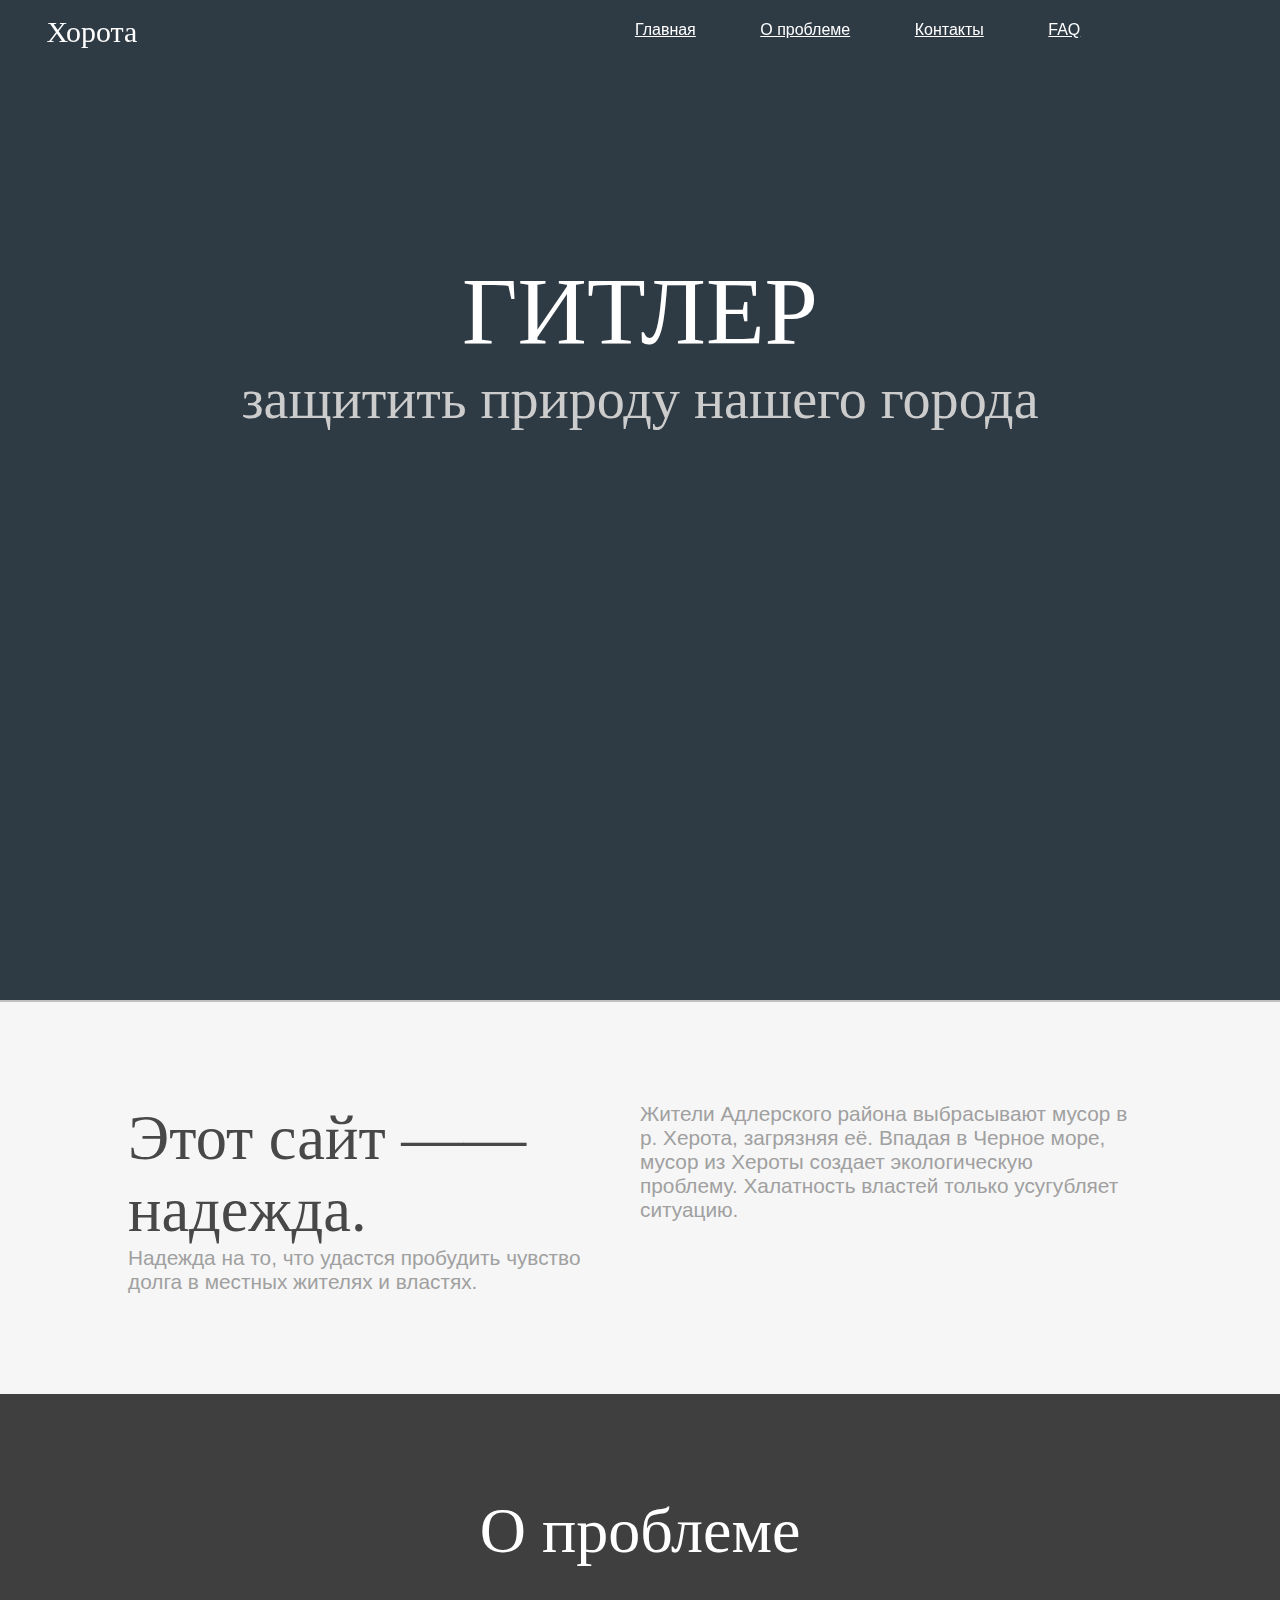
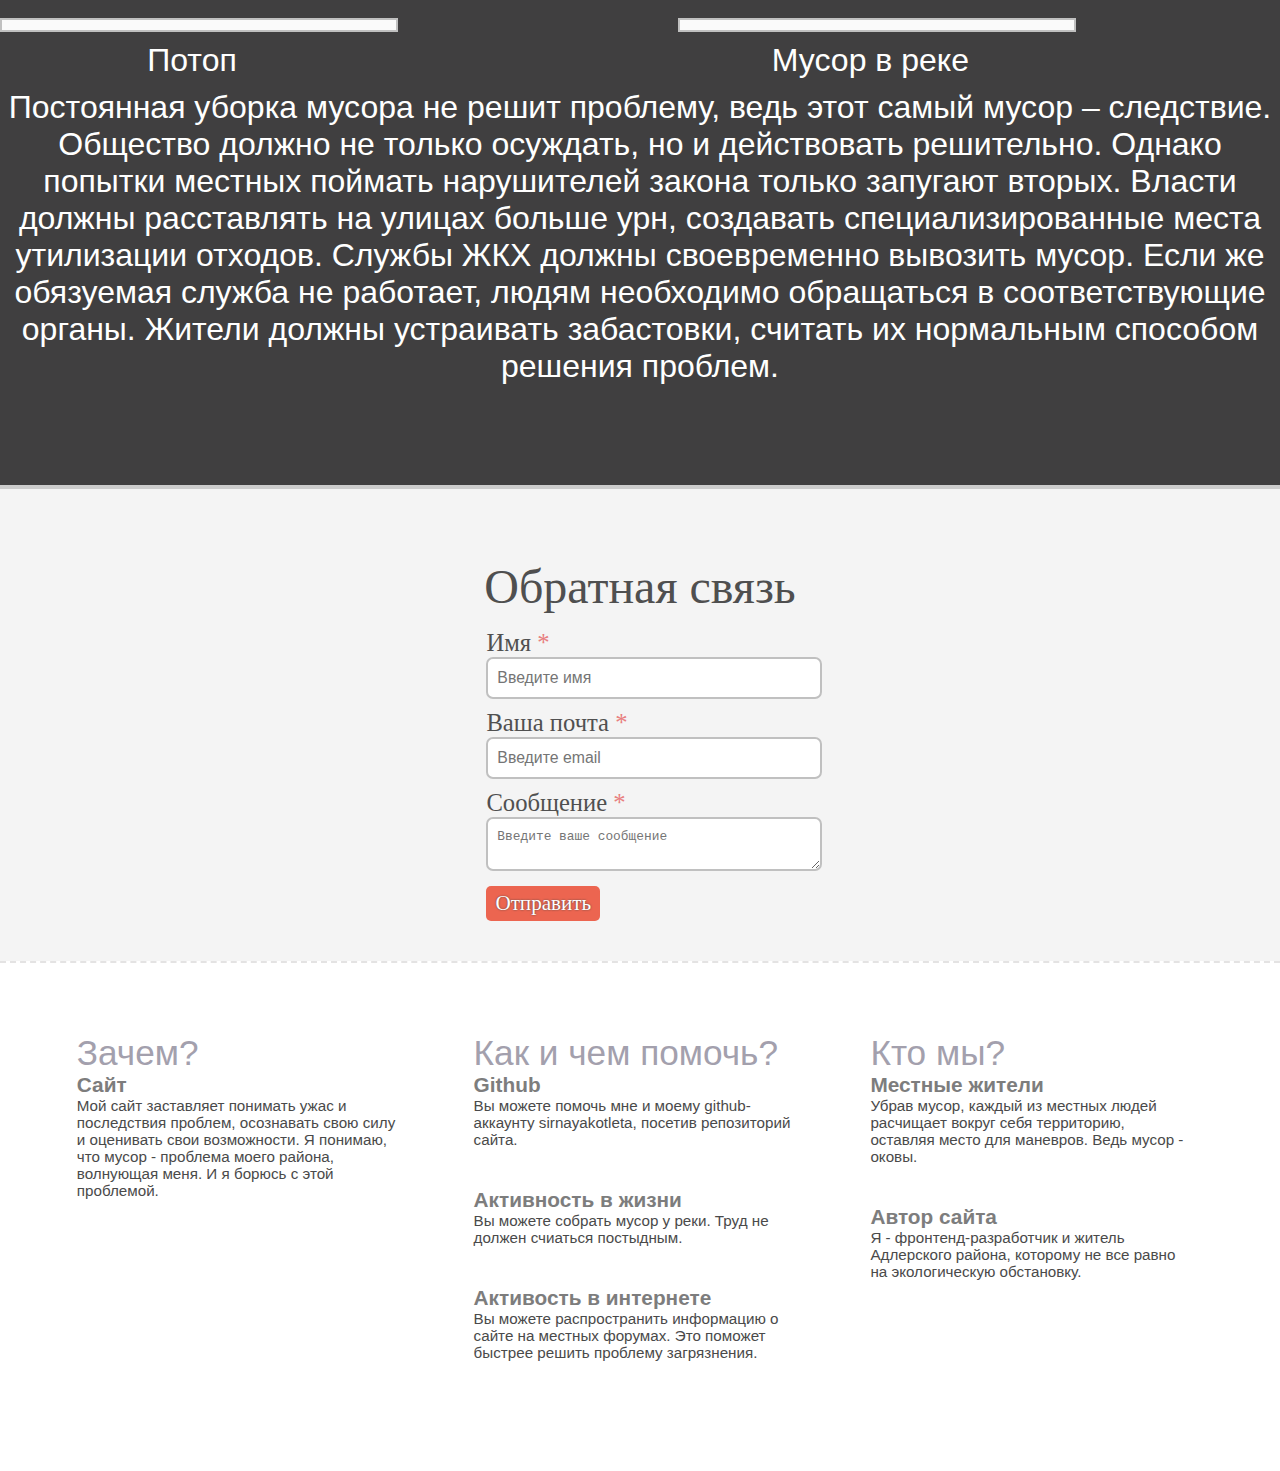
==== commit 8a9c5d2c: "hitler" ====
--- a/index.html
+++ b/index.html
@@ -21,7 +21,7 @@
   </header>
 
   <div id="top">
-    <h1>Мы должны</h1>
+    <h1>ГИТЛЕР</h1>
     <h3>защитить природу нашего города</h3>
   </div>
 
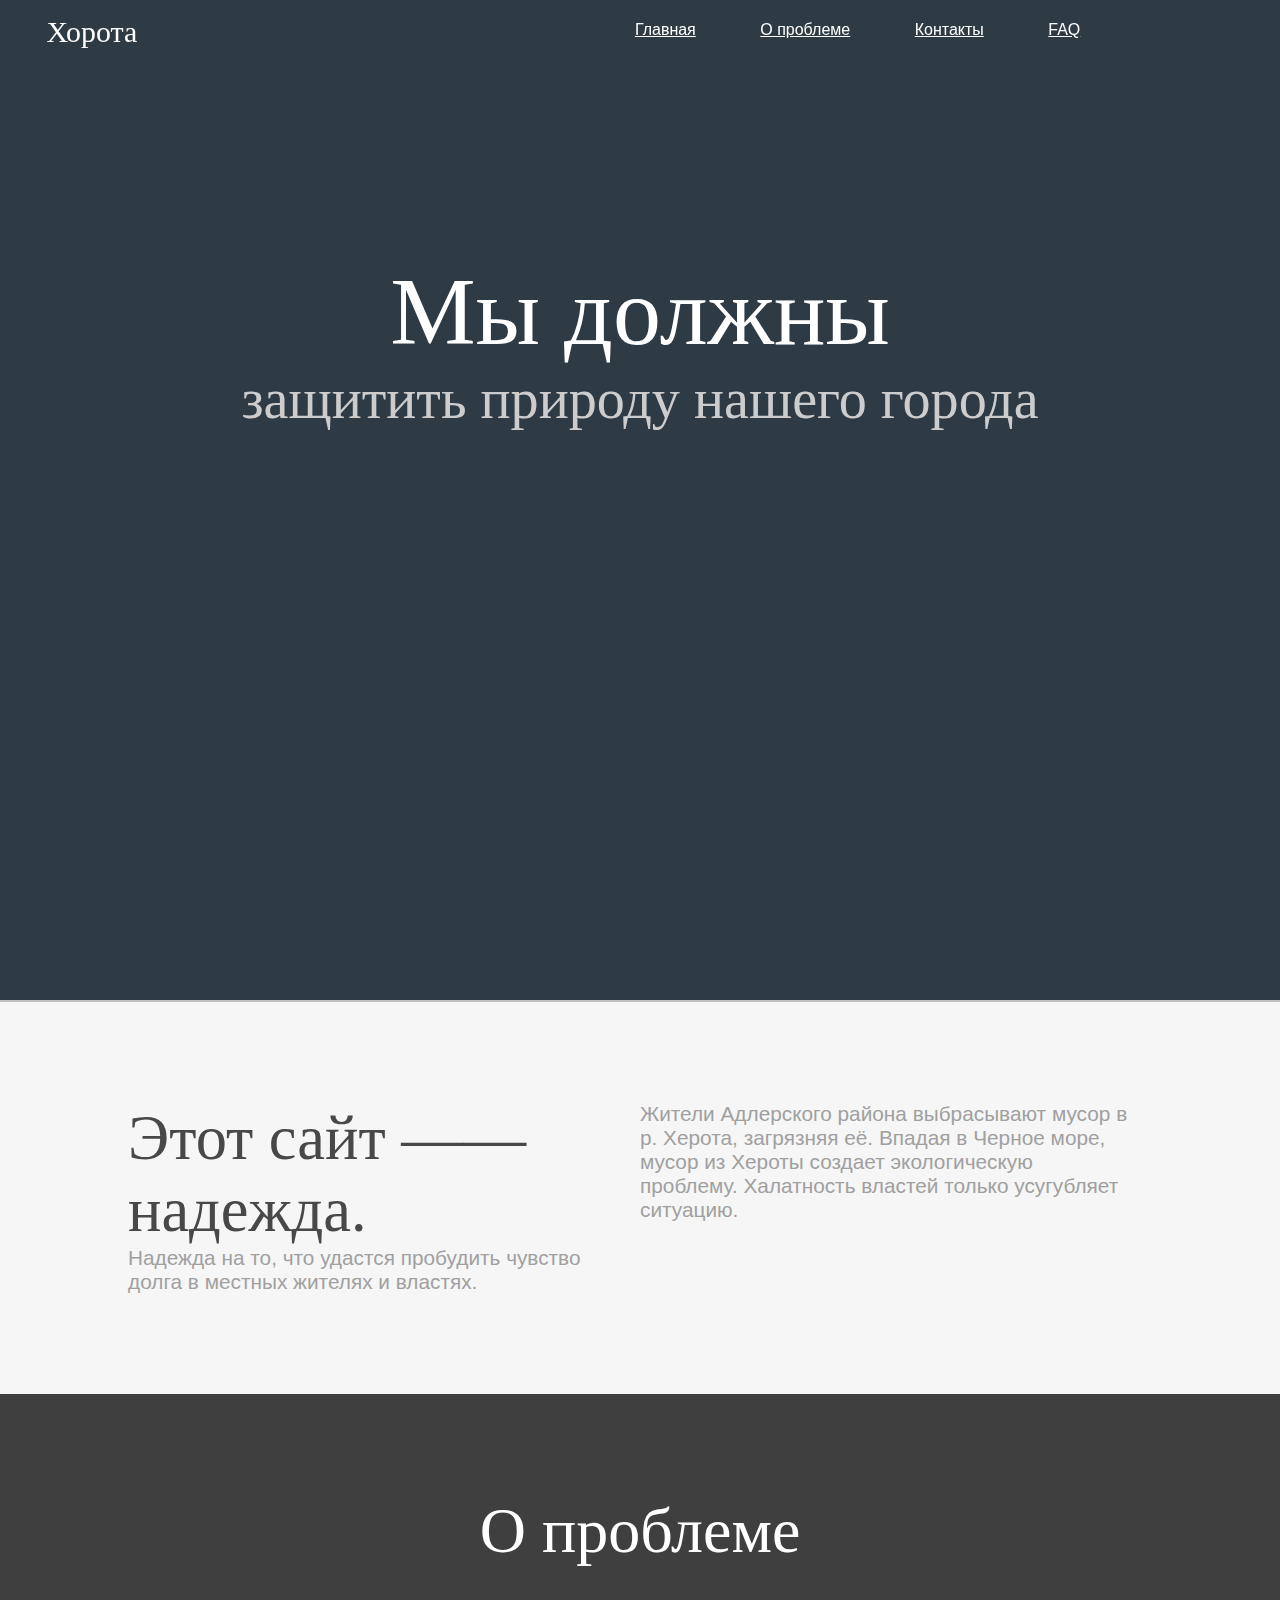
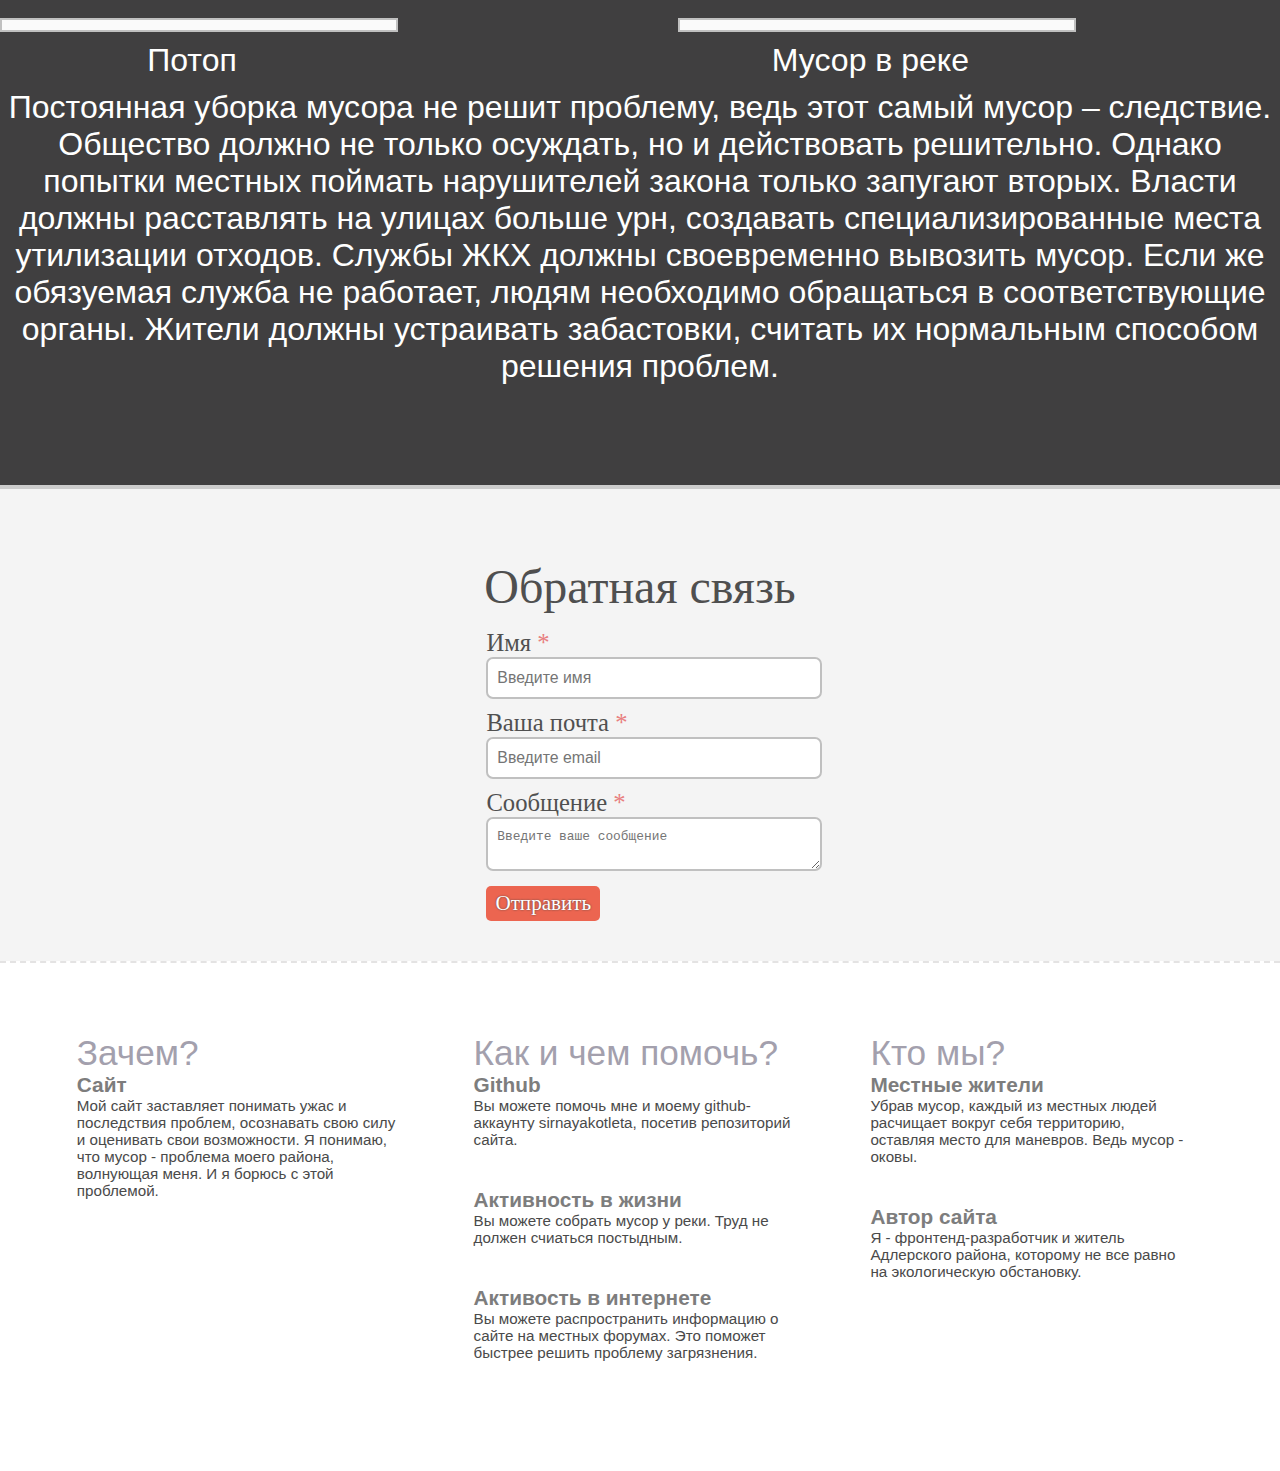
==== commit daea7eeb: "no-hitler commit" ====
--- a/index.html
+++ b/index.html
@@ -21,7 +21,7 @@
   </header>
 
   <div id="top">
-    <h1>ГИТЛЕР</h1>
+    <h1>Мы должны</h1>
     <h3>защитить природу нашего города</h3>
   </div>
 
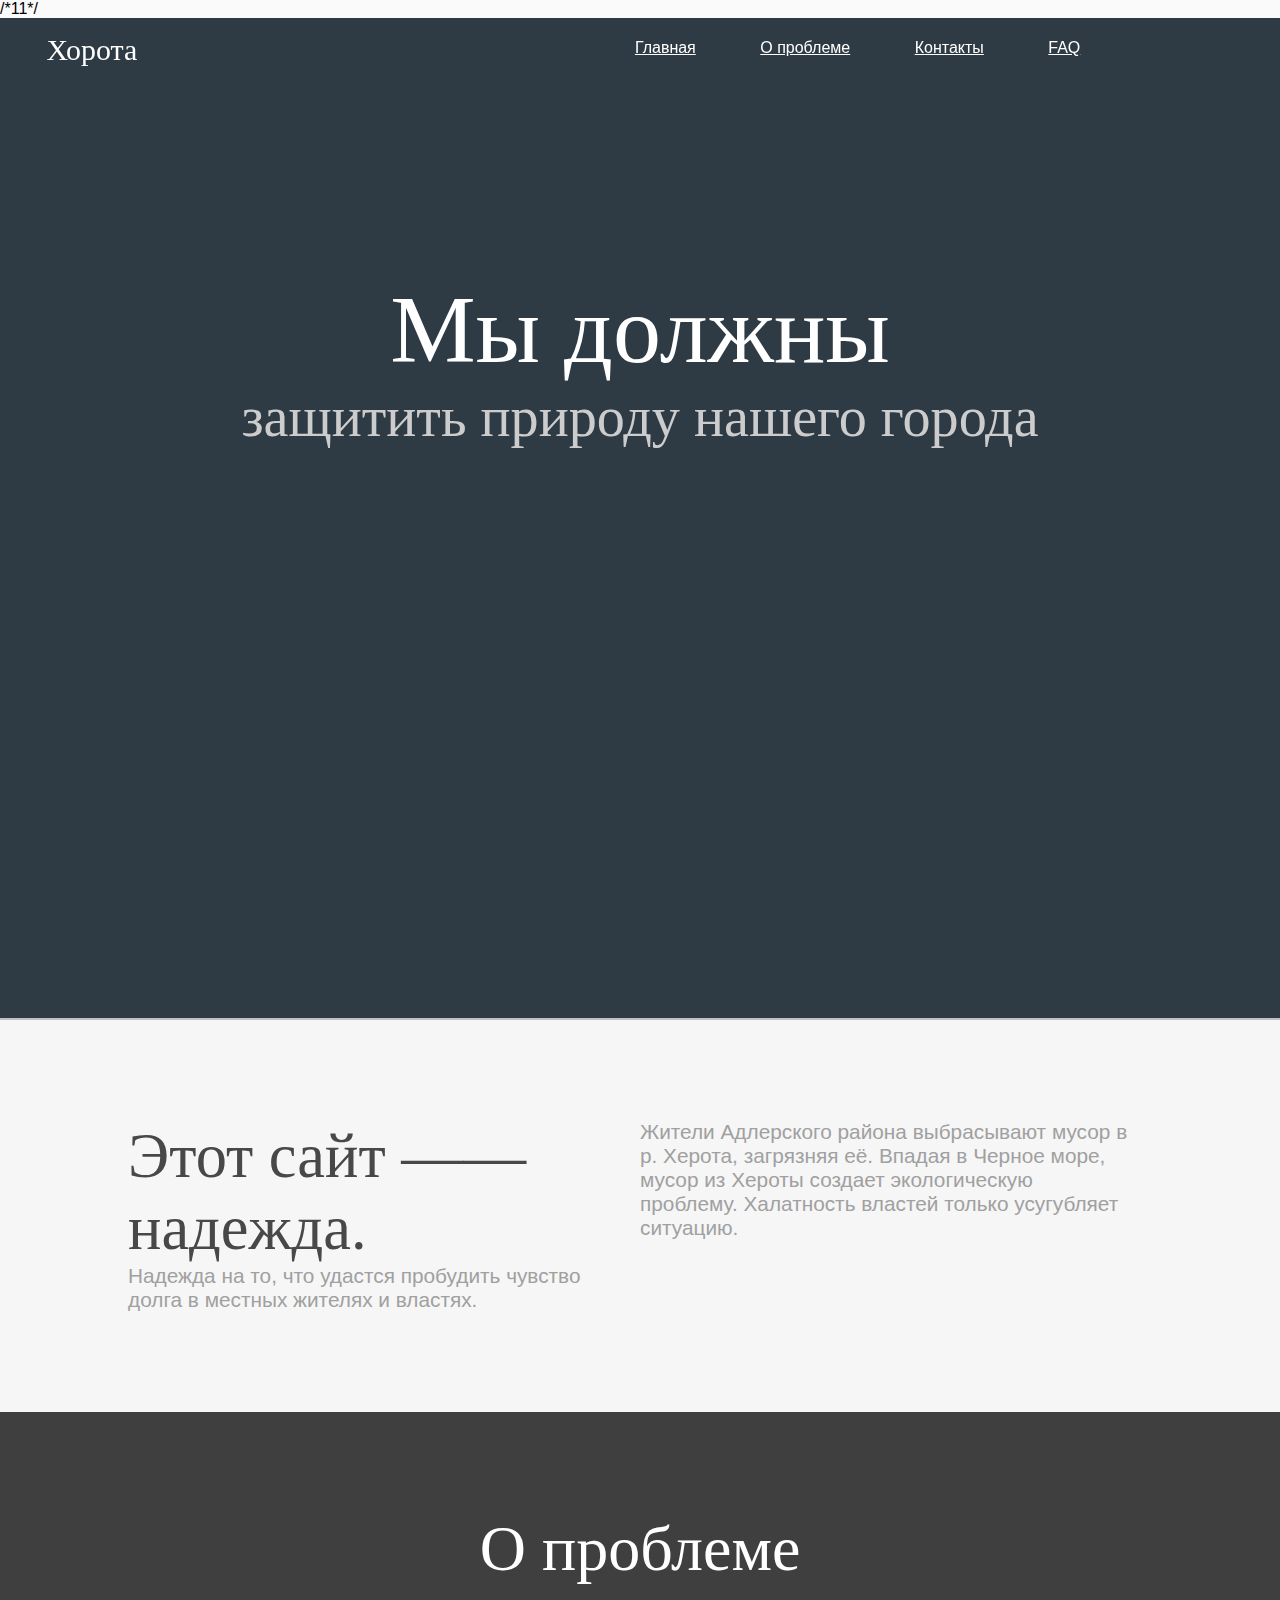
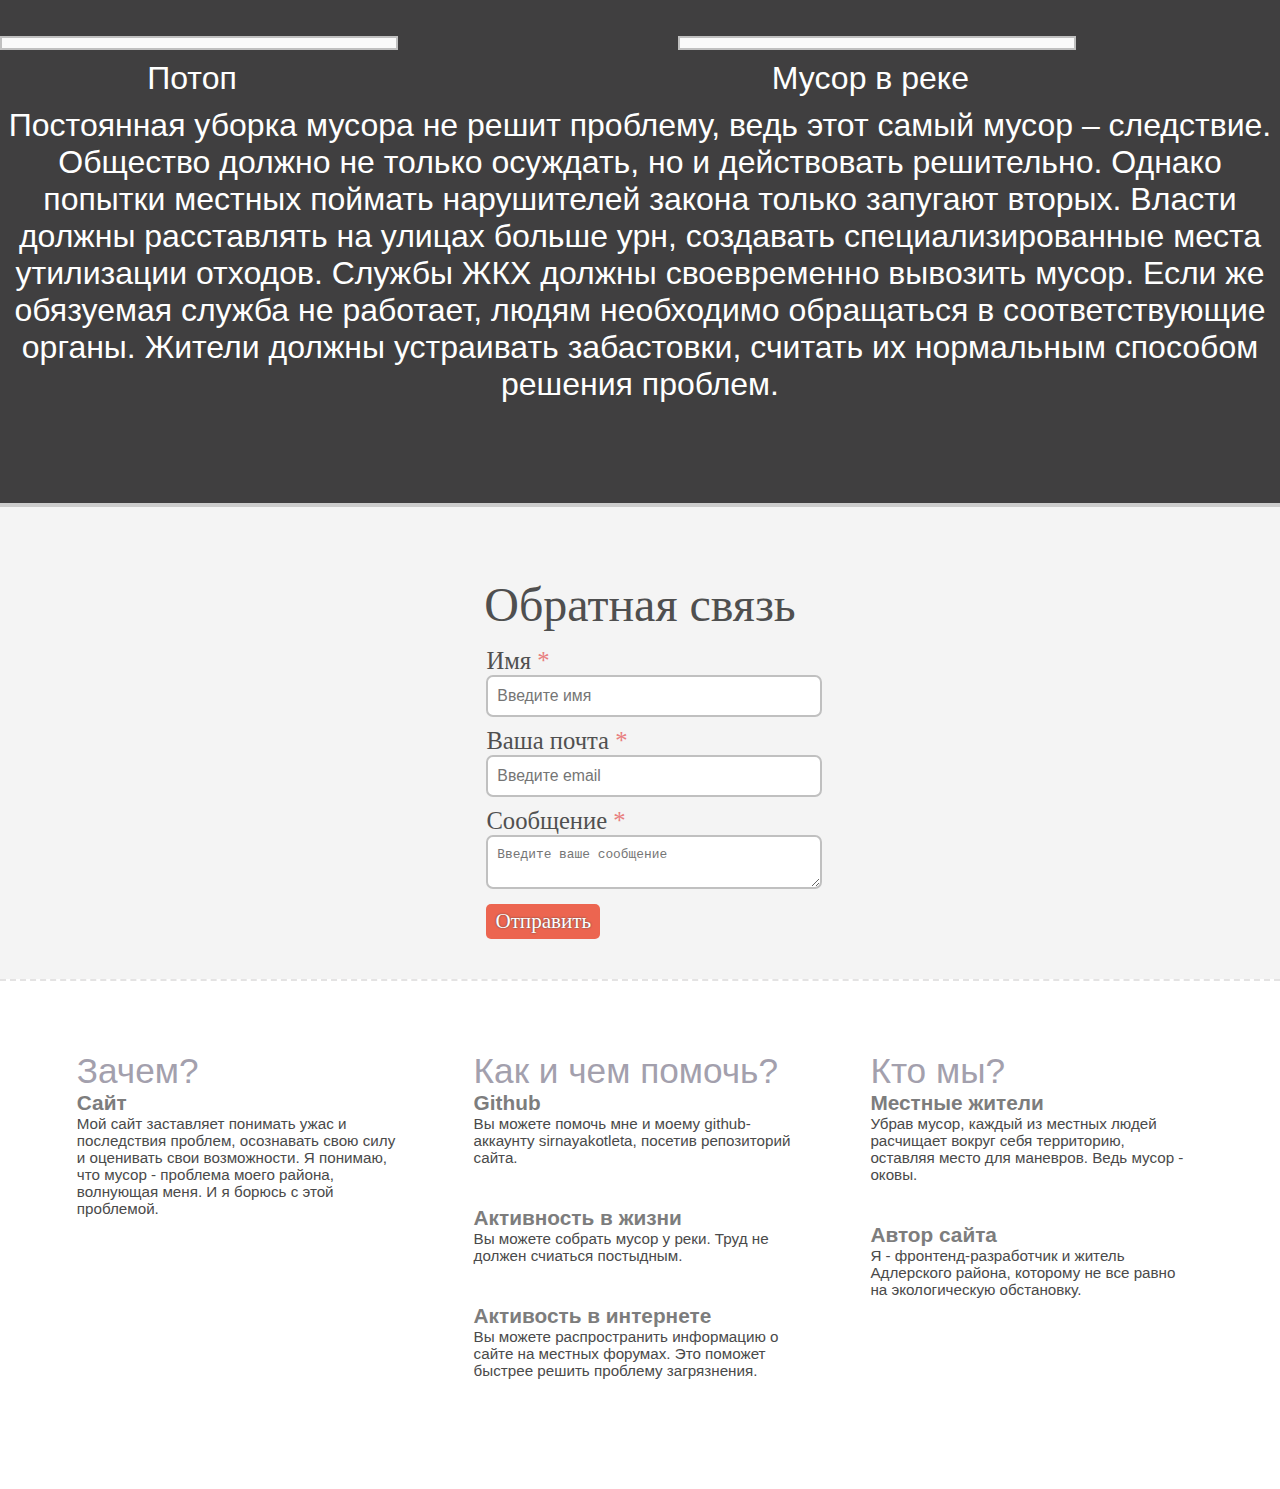
==== commit 18512912: "123" ====
--- a/index.html
+++ b/index.html
@@ -1,6 +1,6 @@
 <!DOCTYPE html>
 <html lang="en">
-<head>
+<head> /*11*/
   <meta charset="UTF-8">
   <meta name="viewport" content="width=device-width, initial-scale=1.0">
   <meta http-equiv="X-UA-Compatible" content="ie=edge">
@@ -37,7 +37,7 @@
 
   <div id="overview">
     <h2>О проблеме </h2>
-    
+
 
     <div class="img">
       <img src="https://static.mk.ru/upload/entities/2015/06/25/photoreportsImages/detailPicture/69/93/e9/4b/3570118_5933877.jpg" alt="">
@@ -49,7 +49,7 @@
     </div>
     <div class="text">
         <span>
-          Постоянная уборка мусора не решит проблему, ведь этот самый мусор – следствие. Общество должно не только осуждать, но и действовать решительно. Однако попытки местных поймать нарушителей закона только запугают вторых. Власти должны расставлять на улицах больше урн, создавать специализированные места утилизации отходов. Службы ЖКХ должны своевременно вывозить мусор. Если же обязуемая служба не работает, людям необходимо обращаться в соответствующие органы. Жители должны устраивать забастовки, считать их нормальным способом решения проблем. 
+          Постоянная уборка мусора не решит проблему, ведь этот самый мусор – следствие. Общество должно не только осуждать, но и действовать решительно. Однако попытки местных поймать нарушителей закона только запугают вторых. Власти должны расставлять на улицах больше урн, создавать специализированные места утилизации отходов. Службы ЖКХ должны своевременно вывозить мусор. Если же обязуемая служба не работает, людям необходимо обращаться в соответствующие органы. Жители должны устраивать забастовки, считать их нормальным способом решения проблем.
 
 
 
@@ -76,7 +76,7 @@
       <span class="title">Зачем?</span><br>
       <span class="heading">Сайт</span>
       <p>Мой сайт заставляет понимать ужас и последствия проблем, осознавать свою силу и оценивать свои возможности. Я понимаю, что мусор - проблема моего района, волнующая меня. И я борюсь с этой проблемой.</p>
-      
+
 
     </div>
     <div>
@@ -94,7 +94,7 @@
       <p>Убрав мусор, каждый из местных людей расчищает вокруг себя территорию, оставляя место для маневров. Ведь мусор - оковы. </p>
       <span class="heading">Автор сайта</span>
       <p>Я - фронтенд-разработчик и житель Адлерского района, которому не все равно на экологическую обстановку. </p>
-    
+
     </div>
   </div>
 
@@ -114,4 +114,4 @@
     });
   </script>
 </body>
-</html>+</html>
